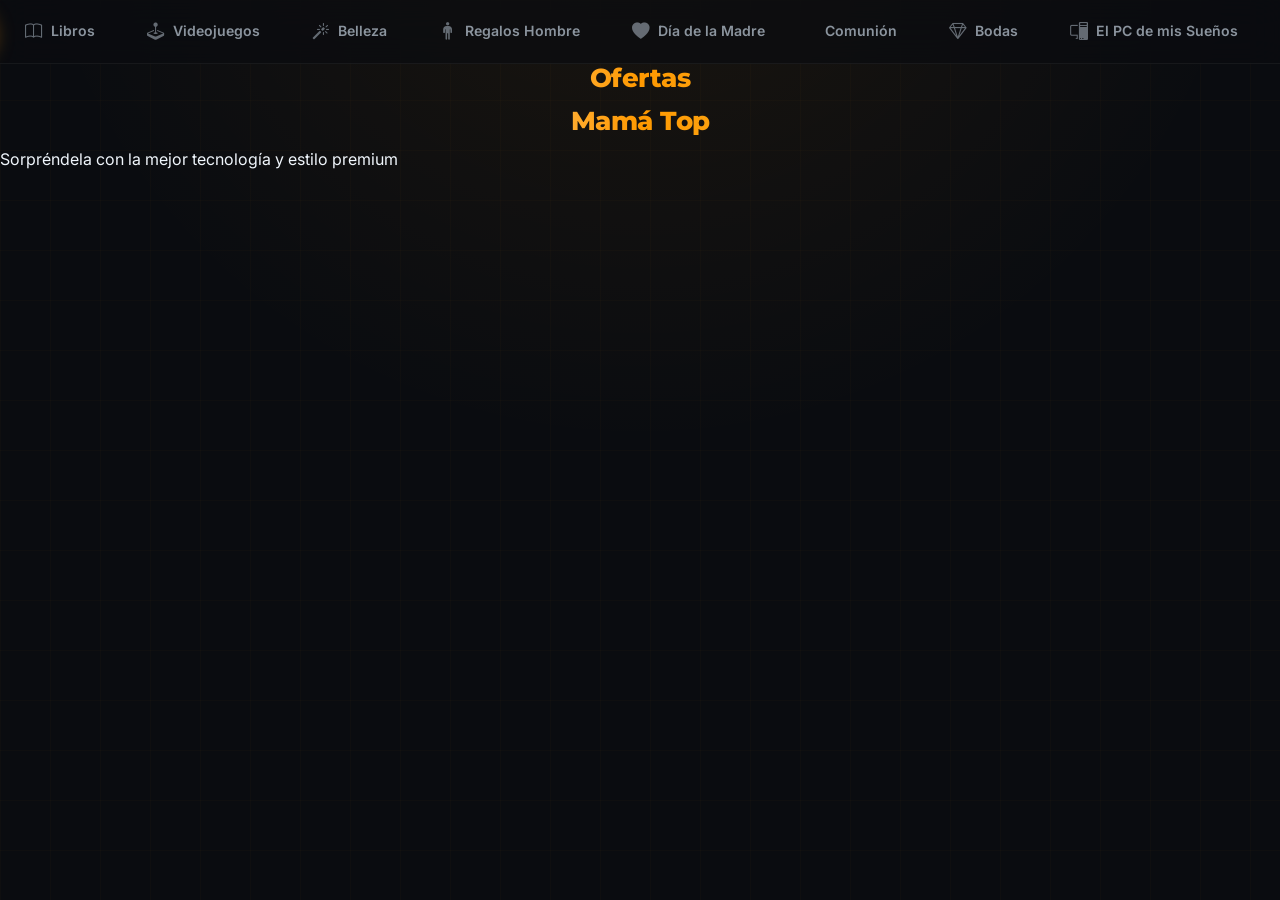
==== madrestop.html @ 7d19fab4 "Add files via upload" ====
<!DOCTYPE html>
<html lang="es">
<head>
    <meta charset="UTF-8">
    <meta name="viewport" content="width=device-width, initial-scale=1.0">
    <meta name="description" content="Descubre las mejores ofertas para mamá, desde smartphones de última generación hasta accesorios premium.">
    <title>Ofertas Mamá Top | Regalos Premium</title>
    <link rel="stylesheet" href="stylejuanjo.css">
    <link href="https://fonts.googleapis.com/css2?family=Outfit:wght@300;400;600;800&display=swap" rel="stylesheet">
      <!-- Design System & Icons -->
    <link rel="stylesheet" href="style.css">
    <link rel="stylesheet" href="stylejuanjo.css">
    <link rel="stylesheet" href="audio_styles.css">
    <link rel="stylesheet" href="https://cdn.jsdelivr.net/npm/bootstrap-icons@1.11.3/font/bootstrap-icons.min.css">
</head>

<body>
<nav class="navbar">
        <a href="index.html" class="active"><i class="bi bi-controller"></i> Consolas</a>
        <a href="toplibros.html"><i class="bi bi-book"></i> Libros</a>
        <a href="topvideojuegos.html"><i class="bi bi-joystick"></i> Videojuegos</a>
        <a href="topbelleza.html"><i class="bi bi-magic"></i> Belleza</a>
        <a href="topregalos_hombre.html"><i class="bi bi-person-standing"></i> Regalos Hombre</a>
        <a href="topmadre.html"><i class="bi bi-heart-fill"></i> Día de la Madre</a>
        <a href="topcomunion.html"><i class="bi bi-church"></i> Comunión</a>
        <a href="topbodas.html"><i class="bi bi-gem"></i> Bodas</a>
        <a href="pc_suenos.html"><i class="bi bi-pc-display"></i> El PC de mis Sueños</a>
        <a href="madrestop.html"><i class="bi bi-heart-fill"></i> Top Madres</a>
    </nav>


    <div class="background-effects">
        <div class="blob blob1"></div>
        <div class="blob blob2"></div>
        <div class="blob blob3"></div>
    </div>
    
    <header class="hero">
        <h1 class="title">Ofertas <span>Mamá Top</span></h1>
        <p class="subtitle">Sorpréndela con la mejor tecnología y estilo premium</p>
    </header>

    <main class="container">
        <section class="products-grid">
            <!-- Product Cards generated via JS -->
        </section>
    </main>

    <script src="script.js"></script>
</body>
</html>
---- style.css ----
@import url('https://fonts.googleapis.com/css2?family=Inter:wght@400;500;600&family=Montserrat:wght@700;800;900&display=swap');

/* ──────────────────────────────────────────
   TOKENS & DESIGN SYSTEM
   Premium Dark Mode Palette
   ────────────────────────────────────────── */
:root {
    --bg:            #0a0c10;
    --surface:       #12161c;
    --surface-2:     #1c2128;
    --border:        #2d333b;
    --border-hover:  #ff9900;

    --accent:        #ff9900;
    --accent-light:  #ffb347;
    --gold:          #f0c14b;
    --gold-dark:     #c9a227;

    --text:          #f0f6fc;
    --text-muted:    #8b949e;
    --price:         #ff9900;

    --rank-gold:     #f8d12f;
    --rank-silver:   #adb5bd;
    --rank-bronze:   #d97706;

    --glow:          0 0 25px rgba(255,153,0,0.2);
    --glow-strong:   0 0 45px rgba(255,153,0,0.4);
    --shadow-card:   0 10px 30px rgba(0,0,0,0.7);
    --shadow-hover:  0 20px 50px rgba(0,0,0,0.9);

    --radius:        18px;
    --radius-sm:     10px;
    --transition:    0.4s cubic-bezier(0.16, 1, 0.3, 1);
}

/* ──────────────────────────────────────────
   RESET & BASE
   ────────────────────────────────────────── */
*, *::before, *::after { 
    box-sizing: border-box; 
    margin: 0; 
    padding: 0;
}

body {
    font-family: 'Inter', sans-serif;
    background: var(--bg);
    color: var(--text);
    line-height: 1.6;
    min-height: 100vh;
    overflow-x: hidden;
    background-image: 
        radial-gradient(circle at 50% -20%, rgba(255,153,0,0.08), transparent 50%),
        linear-gradient(rgba(255,153,0,0.02) 1px, transparent 1px),
        linear-gradient(90deg, rgba(255,153,0,0.02) 1px, transparent 1px);
    background-size: 100% 100%, 50px 50px, 50px 50px;
}

/* ──────────────────────────────────────────
   NAVBAR (Glassmorphism & Scrollable)
   ────────────────────────────────────────── */
.navbar {
    background: rgba(10, 12, 16, 0.7);
    backdrop-filter: blur(16px);
    -webkit-backdrop-filter: blur(16px);
    padding: 0 24px;
    display: flex;
    justify-content: center;
    align-items: center;
    gap: 10px;
    position: sticky;
    top: 0;
    z-index: 1000;
    height: 64px;
    border-bottom: 1px solid rgba(255, 255, 255, 0.05);
    overflow-x: auto;
    scrollbar-width: none; /* Firefox */
}

.navbar::-webkit-scrollbar { display: none; } /* Chrome/Safari */

.navbar a {
    color: var(--text-muted);
    text-decoration: none;
    font-weight: 600;
    font-size: 0.88em;
    padding: 10px 20px;
    border-radius: 24px;
    transition: all var(--transition);
    white-space: nowrap;
    display: flex;
    align-items: center;
    gap: 8px;
    border: 1px solid transparent;
}

.navbar a i {
    font-size: 1.25em;
    opacity: 0.7;
    transition: transform 0.3s ease;
}

.navbar a:hover {
    color: var(--text);
    background: rgba(255, 255, 255, 0.05);
    border-color: rgba(255, 255, 255, 0.1);
}

.navbar a:hover i {
    transform: translateY(-2px) scale(1.1);
}

.navbar a.active {
    background: linear-gradient(135deg, var(--accent), var(--gold));
    color: #000;
    box-shadow: 0 4px 20px rgba(255, 153, 0, 0.4);
    font-weight: 700;
}

.navbar a.active i {
    opacity: 1;
    color: #000;
}

/* ──────────────────────────────────────────
   CONTAINER & LAYOUT
   ────────────────────────────────────────── */
.container {
    max-width: 1200px;
    margin: 60px auto;
    padding: 0 24px 80px;
}

/* ──────────────────────────────────────────
   HEADING & INTRO
   ────────────────────────────────────────── */
h1 {
    font-family: 'Montserrat', sans-serif;
    font-weight: 900;
    text-align: center;
    font-size: clamp(2.2em, 5vw, 3.5em);
    margin-bottom: 24px;
    letter-spacing: -1.5px;
    line-height: 1.1;
    display: flex;
    flex-direction: column;
    align-items: center;
    gap: 15px;
    background: linear-gradient(to right, #fff 20%, var(--accent) 50%, var(--gold) 80%);
    -webkit-background-clip: text;
    -webkit-text-fill-color: transparent;
    background-clip: text;
}

h1 i {
    font-size: 0.8em;
    -webkit-text-fill-color: var(--accent);
    filter: drop-shadow(0 0 10px rgba(255,153,0,0.5));
    margin-bottom: 5px;
}

.intro {
    text-align: center;
    margin: 0 auto 50px;
    font-size: 1.15em;
    color: var(--text-muted);
    max-width: 800px;
    line-height: 1.8;
}

/* ──────────────────────────────────────────
   DISCLAIMER
   ────────────────────────────────────────── */
.disclaimer-notice {
    background: rgba(45, 51, 59, 0.4);
    border: 1px solid var(--border);
    padding: 16px 24px;
    border-radius: var(--radius-sm);
    margin: 0 auto 50px;
    max-width: 800px;
    font-size: 0.88em;
    color: var(--text-muted);
    text-align: center;
    backdrop-filter: blur(4px);
}

/* ──────────────────────────────────────────
   PRODUCT CARDS (Standardized)
   ────────────────────────────────────────── */
.top-item {
    display: flex;
    align-items: center;
    margin-bottom: 30px;
    padding: 40px;
    background: var(--surface);
    border: 1px solid var(--border);
    border-radius: var(--radius);
    box-shadow: var(--shadow-card);
    transition: all var(--transition);
    position: relative;
    overflow: hidden;
}

.top-item::after {
    content: '';
    position: absolute;
    inset: 0;
    background: linear-gradient(120deg, transparent 30%, rgba(255,255,255,0.03), transparent 70%);
    transform: translateX(-100%);
    transition: transform 0.8s ease;
}

.top-item:hover {
    transform: translateY(-8px) scale(1.01);
    box-shadow: var(--shadow-hover), var(--glow);
    border-color: rgba(255, 153, 0, 0.4);
}

.top-item:hover::after {
    transform: translateX(100%);
}

/* Rank Number styling */
.number {
    font-family: 'Montserrat', sans-serif;
    font-size: 5em;
    font-weight: 900;
    margin-right: 40px;
    min-width: 100px;
    text-align: center;
    opacity: 0.1;
    line-height: 1;
    letter-spacing: -4px;
    transition: all var(--transition);
}

.top-item:nth-child(even) .number { order: 3; margin-right: 0; margin-left: 40px; }

.top-item:nth-child(n+1):nth-child(-n+3) .number {
    opacity: 0.4;
}

.top-item:nth-child(1) .number { color: var(--rank-gold);   text-shadow: 0 0 20px rgba(248, 209, 47, 0.3); }
.top-item:nth-child(2) .number { color: var(--rank-silver); text-shadow: 0 0 20px rgba(173, 181, 189, 0.3); }
.top-item:nth-child(3) .number { color: var(--rank-bronze); text-shadow: 0 0 20px rgba(217, 119, 6, 0.3); }

.top-item:hover .number {
    opacity: 1;
    transform: scale(1.1);
}

/* ──────────────────────────────────────────
   CARD CONTENT
   ────────────────────────────────────────── */
.content { flex: 1; min-width: 0; position: relative; z-index: 2; }

.title { 
    font-family: 'Montserrat', sans-serif;
    font-size: 1.6em;
    font-weight: 800;
    margin-bottom: 12px;
    color: #fff;
    letter-spacing: -0.5px;
}

.desc {
    color: var(--text-muted);
    font-size: 1.05em;
    margin-bottom: 24px;
    line-height: 1.7;
}

.price {
    font-size: 1.8em;
    font-weight: 900;
    color: var(--accent);
    margin-bottom: 24px;
    font-family: 'Montserrat', sans-serif;
}

/* ──────────────────────────────────────────
   BUTTONS
   ────────────────────────────────────────── */
.buy-btn {
    display: inline-flex;
    align-items: center;
    gap: 12px;
    background: linear-gradient(135deg, var(--accent), var(--gold));
    color: #000;
    padding: 14px 32px;
    text-decoration: none;
    border-radius: 12px;
    font-weight: 850;
    text-transform: uppercase;
    font-size: 0.9em;
    letter-spacing: 0.5px;
    transition: all var(--transition);
    box-shadow: 0 8px 20px rgba(255, 153, 0, 0.3);
}

.buy-btn i {
    font-size: 1.2em;
}

.buy-btn:hover {
    transform: translateY(-4px) scale(1.05);
    box-shadow: 0 15px 40px rgba(255, 153, 0, 0.5);
    filter: brightness(1.1);
}

/* ──────────────────────────────────────────
   IMAGES
   ────────────────────────────────────────── */
img {
    width: 100%;
    max-width: 280px;
    aspect-ratio: 1/1;
    object-fit: cover;
    border-radius: var(--radius-sm);
    box-shadow: 0 10px 40px rgba(0,0,0,0.5);
    margin-left: 40px;
    transition: all var(--transition);
    border: 1px solid rgba(255,255,255,0.05);
}

.top-item:nth-child(even) img { order: 1; margin-left: 0; margin-right: 40px; }
.top-item:nth-child(even) .content { order: 2; }

.top-item:hover img {
    transform: scale(1.08) rotate(1deg);
    box-shadow: 0 20px 60px rgba(0,0,0,0.8);
}

/* ──────────────────────────────────────────
   FOOTER
   ────────────────────────────────────────── */
.footer-info {
    text-align: center;
    margin-top: 80px;
    padding-top: 40px;
    border-top: 1px solid var(--border);
    color: var(--text-muted);
}

.footer-info a {
    color: var(--accent);
    text-decoration: none;
    font-weight: 600;
}

.footer-info a:hover { text-decoration: underline; }

/* ──────────────────────────────────────────
   RESPONSIVE
   ────────────────────────────────────────── */
@media (max-width: 992px) {
    .top-item {
        flex-direction: column;
        text-align: center;
        padding: 30px;
    }
    .top-item:nth-child(even) img, .top-item:nth-child(even) .number {
        order: unset;
        margin: 0 0 20px 0;
    }
    img, .number {
        margin: 0 0 20px 0 !important;
    }
    .number { font-size: 3.5em; }
    img { max-width: 240px; }
}

@media (max-width: 576px) {
    .navbar { padding: 0 10px; height: 56px; }
    .navbar a { padding: 8px 14px; font-size: 0.82em; }
    h1 { font-size: 2em; }
    .top-item { padding: 20px; }
}
---- audio_styles.css ----
/* =============================================
   Audio: Music Toggle Button
   ============================================= */

.music-btn {
    position: fixed;
    bottom: 24px;
    right: 24px;
    z-index: 9999;
    background: linear-gradient(135deg, #232f3e, #131921);
    border: 2px solid #f90;
    color: #f90;
    border-radius: 50%;
    width: 52px;
    height: 52px;
    font-size: 1.4rem;
    cursor: pointer;
    display: flex;
    align-items: center;
    justify-content: center;
    box-shadow: 0 4px 18px rgba(0,0,0,0.5), 0 0 10px rgba(255,153,0,0.3);
    transition: transform 0.2s ease, box-shadow 0.2s ease, background 0.2s ease;
    outline: none;
}

.music-btn:hover {
    transform: scale(1.12);
    box-shadow: 0 6px 24px rgba(0,0,0,0.6), 0 0 18px rgba(255,153,0,0.5);
    background: linear-gradient(135deg, #2d4058, #1a2634);
}

.music-btn.muted {
    border-color: #888;
    color: #888;
    box-shadow: 0 4px 18px rgba(0,0,0,0.4);
}
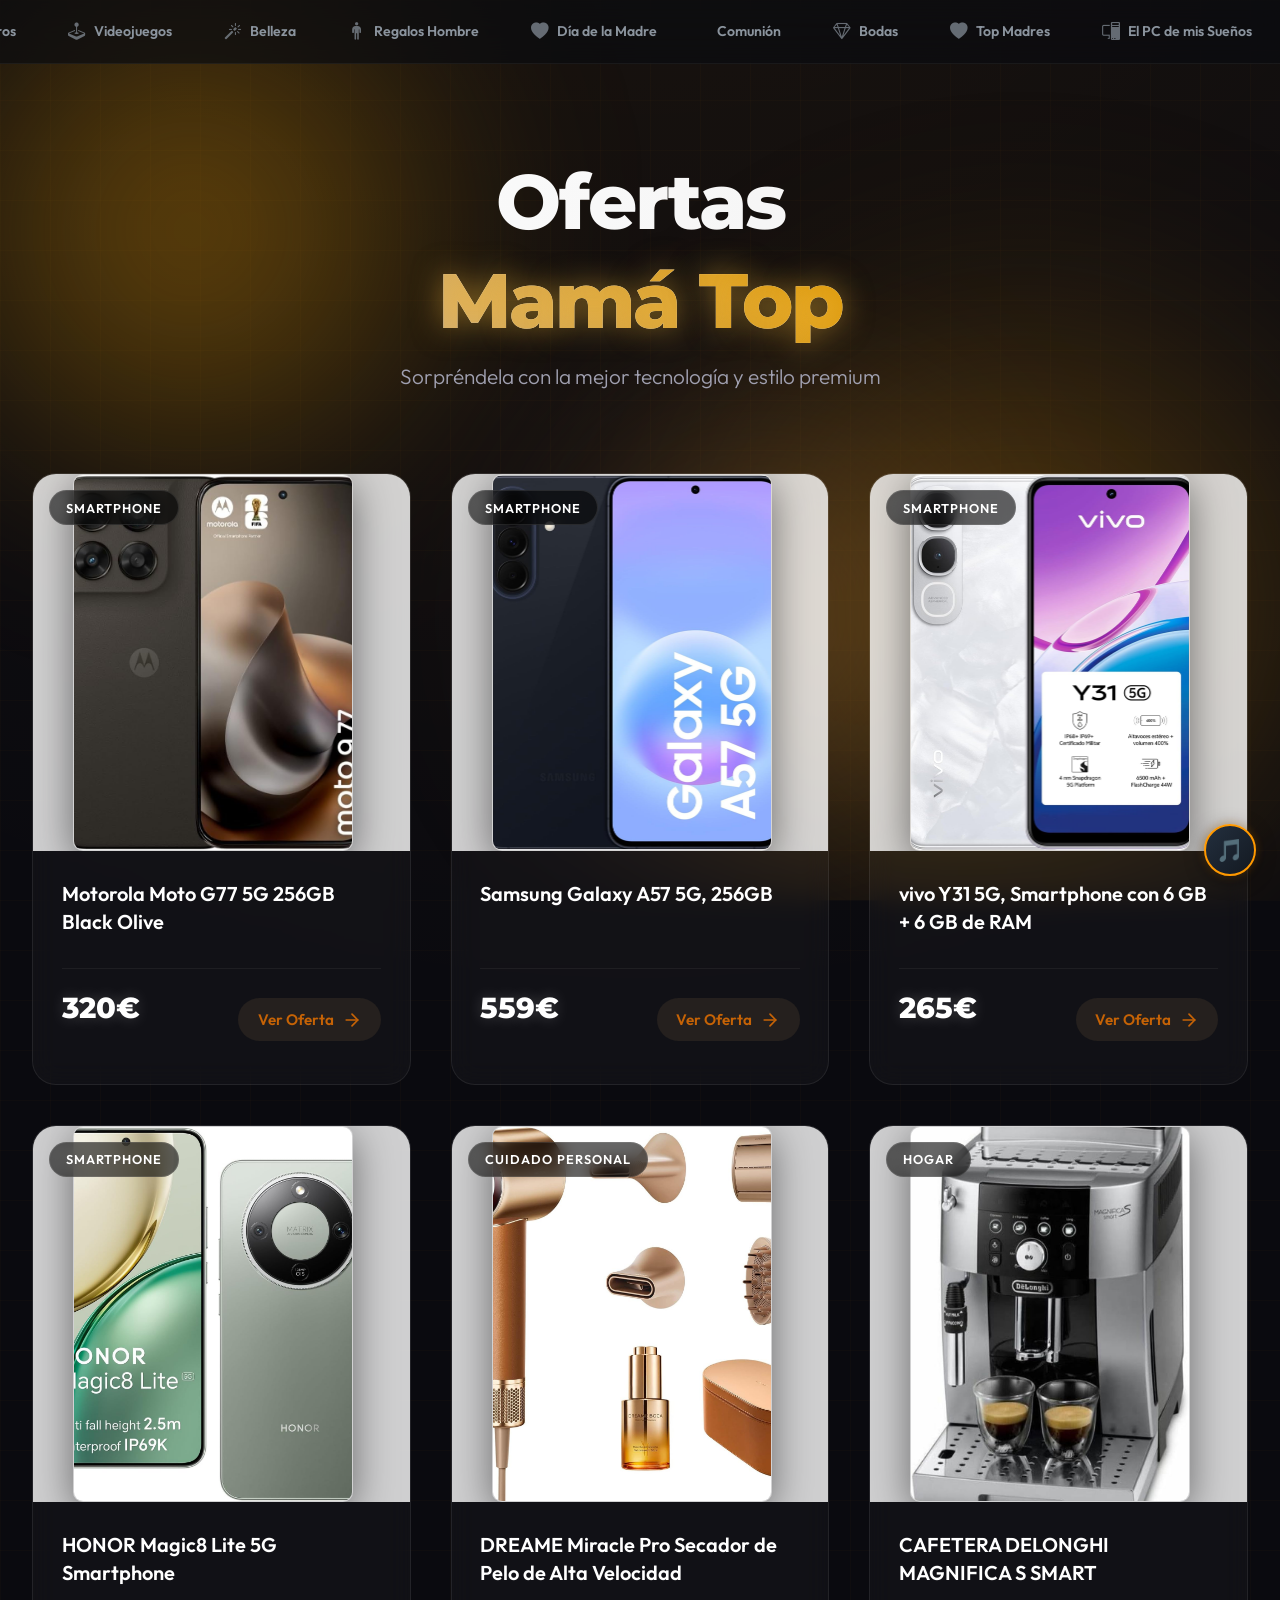
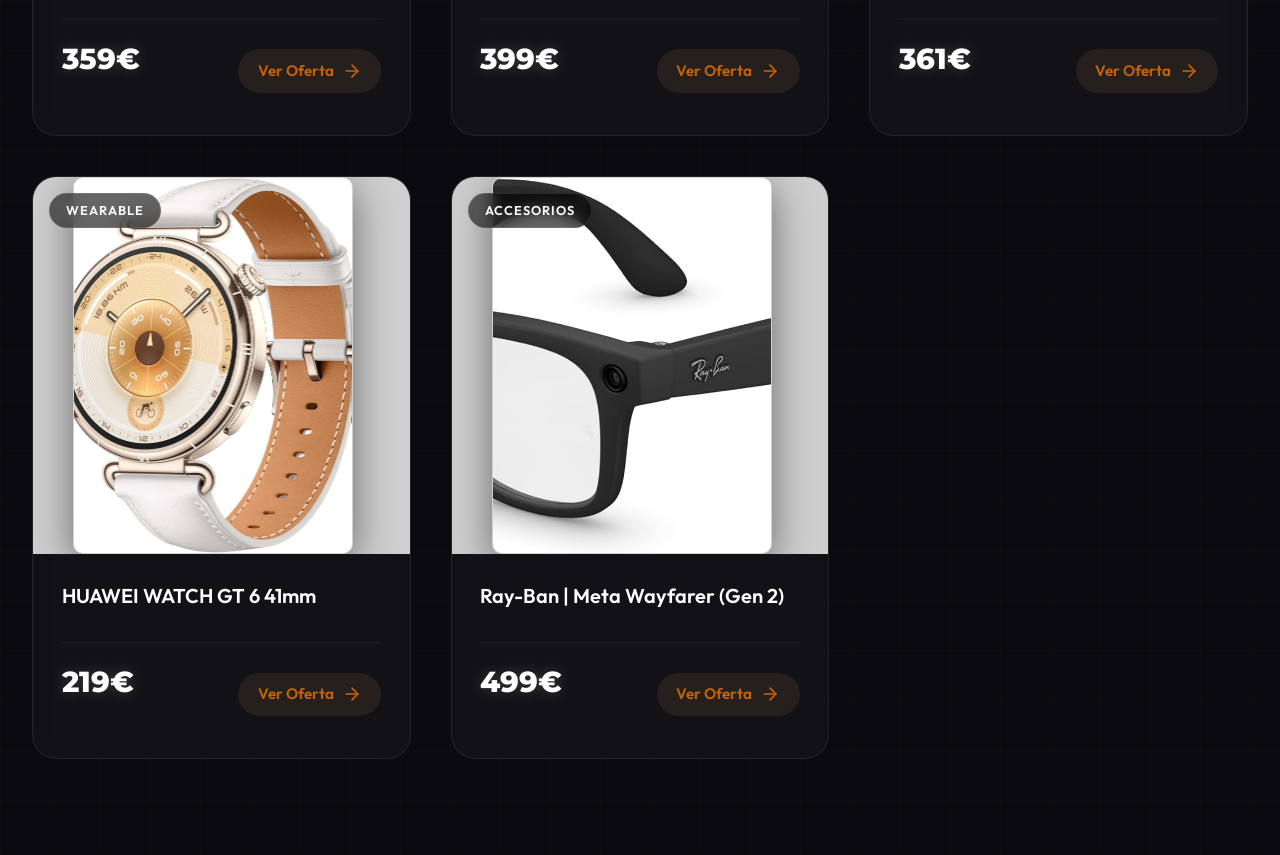
==== commit 07233efb: "Add files via upload" ====
--- a/madrestop.html
+++ b/madrestop.html
@@ -25,8 +25,9 @@
         <a href="topmadre.html"><i class="bi bi-heart-fill"></i> Día de la Madre</a>
         <a href="topcomunion.html"><i class="bi bi-church"></i> Comunión</a>
         <a href="topbodas.html"><i class="bi bi-gem"></i> Bodas</a>
+        <a href="madrestop.html"><i class="bi bi-heart-fill"></i> Top Madres</a>
         <a href="pc_suenos.html"><i class="bi bi-pc-display"></i> El PC de mis Sueños</a>
-        <a href="madrestop.html"><i class="bi bi-heart-fill"></i> Top Madres</a>
+        <a href="https://rioseras007.github.io/alfonsorubio/web/index.html"><i class="bi bi-disc"></i> Disco Patrulla Canina</a>
     </nav>
 
 
@@ -48,5 +49,6 @@
     </main>
 
     <script src="script.js"></script>
+    <script src="audio10.js"></script>
 </body>
 </html>
--- a/stylejuanjo.css
+++ b/stylejuanjo.css
@@ -0,0 +1,304 @@
+:root {
+    --bg-color: #0a0a0f;
+    --text-primary: #ffffff;
+    --text-secondary: #a0a0b0;
+    --accent-color: #f48b0a;
+    --accent-glow: rgba(248, 187, 57, 0.5);
+    --card-bg: rgba(255, 255, 255, 0.03);
+    --card-border: rgba(255, 255, 255, 0.08);
+    --hover-bg: rgba(255, 255, 255, 0.06);
+}
+
+* {
+    margin: 0;
+    padding: 0;
+    box-sizing: border-box;
+}
+
+body {
+    font-family: 'Outfit', sans-serif;
+    background-color: var(--bg-color);
+    color: var(--text-primary);
+    min-height: 100vh;
+    overflow-x: hidden;
+    position: relative;
+}
+
+/* Dynamic Animated Background */
+.background-effects {
+    position: fixed;
+    top: 0;
+    left: 0;
+    width: 100vw;
+    height: 100vh;
+    z-index: -1;
+    overflow: hidden;
+    pointer-events: none;
+}
+
+.blob {
+    position: absolute;
+    border-radius: 50%;
+    filter: blur(100px);
+    opacity: 0.5;
+    animation: float 20s infinite alternate cubic-bezier(0.4, 0, 0.2, 1);
+}
+
+.blob1 {
+    top: -10%;
+    left: -10%;
+    width: 50vw;
+    height: 50vw;
+    background: radial-gradient(circle, #e19703 0%, transparent 70%);
+}
+
+.blob2 {
+    bottom: -10%;
+    right: -10%;
+    width: 60vw;
+    height: 60vw;
+    background: radial-gradient(circle, #b0740c 0%, transparent 70%);
+    animation-delay: -5s;
+}
+
+.blob3 {
+    top: 40%;
+    left: 40%;
+    width: 40vw;
+    height: 40vw;
+    background: radial-gradient(circle, #af7834 0%, transparent 70%);
+    animation-delay: -10s;
+}
+
+@keyframes float {
+    0% { transform: translate(0, 0) scale(1); }
+    33% { transform: translate(10%, 15%) scale(1.1); }
+    66% { transform: translate(-5%, 5%) scale(0.9); }
+    100% { transform: translate(5%, -10%) scale(1); }
+}
+
+/* Header */
+.hero {
+    text-align: center;
+    padding: 6rem 2rem 3rem;
+    position: relative;
+    z-index: 1;
+}
+
+.title {
+    font-size: clamp(3rem, 6vw, 5rem);
+    font-weight: 800;
+    letter-spacing: -2px;
+    margin-bottom: 1rem;
+    background: linear-gradient(to right, #fff, #f0f0f0);
+    -webkit-background-clip: text;
+    background-clip: text;
+    color: transparent;
+    animation: fade-in-up 1s ease-out;
+}
+
+.title span {
+    background: linear-gradient(45deg, #d3af72, #dd9803);
+    -webkit-background-clip: text;
+    background-clip: text;
+    color: transparent;
+    text-shadow: 0 0 30px var(--accent-glow);
+}
+
+.subtitle {
+    font-size: clamp(1.1rem, 2vw, 1.3rem);
+    color: var(--text-secondary);
+    font-weight: 300;
+    animation: fade-in-up 1s ease-out 0.2s both;
+}
+
+/* Products Grid */
+.container {
+    max-width: 1400px;
+    margin: 0 auto;
+    padding: 2rem;
+    position: relative;
+    z-index: 1;
+}
+
+.products-grid {
+    display: grid;
+    grid-template-columns: repeat(auto-fill, minmax(300px, 1fr));
+    gap: 2.5rem;
+    padding-bottom: 4rem;
+}
+
+/* Product Card, Glassmorphism */
+.product-card {
+    text-decoration: none;
+    color: inherit;
+    background: var(--card-bg);
+    border: 1px solid var(--card-border);
+    border-radius: 24px;
+    overflow: hidden;
+    backdrop-filter: blur(12px);
+    -webkit-backdrop-filter: blur(12px);
+    transition: all 0.4s cubic-bezier(0.2, 0.8, 0.2, 1);
+    display: flex;
+    flex-direction: column;
+    animation: fade-in-up 1s ease-out both;
+    position: relative;
+}
+
+.product-card::before {
+    content: '';
+    position: absolute;
+    top: 0;
+    left: 0;
+    width: 100%;
+    height: 100%;
+    background: linear-gradient(135deg, rgba(255,255,255,0.1) 0%, rgba(255,255,255,0) 100%);
+    opacity: 0;
+    transition: opacity 0.4s ease;
+    z-index: 1;
+    pointer-events: none;
+}
+
+.product-card:hover {
+    transform: translateY(-8px) scale(1.02);
+    background: var(--hover-bg);
+    border-color: rgba(255, 255, 255, 0.2);
+    box-shadow: 0 20px 40px rgba(0, 0, 0, 0.4), 0 0 20px var(--accent-glow);
+}
+
+.product-card:hover::before {
+    opacity: 1;
+}
+
+/* Image Wrapper */
+.card-image-wrapper {
+    position: relative;
+    padding-top: 100%; /* 1:1 Aspect Ratio */
+    background: rgba(255, 255, 255, 0.8);
+    overflow: hidden;
+}
+
+.card-image {
+    position: absolute;
+    top: 0;
+    left: 0;
+    width: 100%;
+    height: 100%;
+    object-fit: cover;
+    transition: transform 0.6s cubic-bezier(0.2, 0.8, 0.2, 1);
+}
+
+.product-card:hover .card-image {
+    transform: scale(1.08);
+}
+
+/* Tags */
+.tag {
+    position: absolute;
+    top: 1rem;
+    left: 1rem;
+    background: rgba(0, 0, 0, 0.6);
+    backdrop-filter: blur(8px);
+    -webkit-backdrop-filter: blur(8px);
+    border: 1px solid rgba(255, 255, 255, 0.1);
+    padding: 0.4rem 1rem;
+    border-radius: 20px;
+    font-size: 0.8rem;
+    font-weight: 600;
+    letter-spacing: 1px;
+    text-transform: uppercase;
+    color: #fff;
+    z-index: 2;
+}
+
+/* Card Content */
+.card-content {
+    padding: 1.8rem;
+    display: flex;
+    flex-direction: column;
+    flex-grow: 1;
+    z-index: 2;
+}
+
+.card-title {
+    font-size: 1.25rem;
+    font-weight: 600;
+    line-height: 1.4;
+    margin-bottom: auto;
+    color: var(--text-primary);
+    transition: color 0.3s ease;
+}
+
+.product-card:hover .card-title {
+    color: #e4720e;
+}
+
+.card-footer {
+    display: flex;
+    justify-content: space-between;
+    align-items: center;
+    margin-top: 2rem;
+    padding-top: 1rem;
+    border-top: 1px solid rgba(255, 255, 255, 0.05);
+}
+
+.price {
+    font-size: 1.8rem;
+    font-weight: 800;
+    color: #fff;
+    text-shadow: 0 0 15px rgba(255, 255, 255, 0.2);
+}
+
+.cta-button {
+    display: inline-flex;
+    align-items: center;
+    gap: 0.5rem;
+    font-size: 0.95rem;
+    font-weight: 600;
+    color: #c66306;
+    padding: 0.6rem 1.2rem;
+    border-radius: 24px;
+    background: rgba(217, 163, 101, 0.1);
+    transition: all 0.3s ease;
+}
+
+.product-card:hover .cta-button {
+    background: #dfa453;
+    color: #000;
+    box-shadow: 0 0 15px rgba(238, 158, 20, 0.5);
+}
+
+.cta-button svg {
+    transition: transform 0.3s ease;
+}
+
+.product-card:hover .cta-button svg {
+    transform: translateX(4px);
+}
+
+/* Animations */
+@keyframes fade-in-up {
+    from {
+        opacity: 0;
+        transform: translateY(30px);
+    }
+    to {
+        opacity: 1;
+        transform: translateY(0);
+    }
+}
+
+/* Responsive */
+@media (max-width: 768px) {
+    .container {
+        padding: 1.5rem;
+    }
+    
+    .products-grid {
+        gap: 1.5rem;
+    }
+    
+    .hero {
+        padding: 4rem 1.5rem 2rem;
+    }
+}
--- a/stylejuanjo.css
+++ b/stylejuanjo.css
@@ -0,0 +1,304 @@
+:root {
+    --bg-color: #0a0a0f;
+    --text-primary: #ffffff;
+    --text-secondary: #a0a0b0;
+    --accent-color: #f48b0a;
+    --accent-glow: rgba(248, 187, 57, 0.5);
+    --card-bg: rgba(255, 255, 255, 0.03);
+    --card-border: rgba(255, 255, 255, 0.08);
+    --hover-bg: rgba(255, 255, 255, 0.06);
+}
+
+* {
+    margin: 0;
+    padding: 0;
+    box-sizing: border-box;
+}
+
+body {
+    font-family: 'Outfit', sans-serif;
+    background-color: var(--bg-color);
+    color: var(--text-primary);
+    min-height: 100vh;
+    overflow-x: hidden;
+    position: relative;
+}
+
+/* Dynamic Animated Background */
+.background-effects {
+    position: fixed;
+    top: 0;
+    left: 0;
+    width: 100vw;
+    height: 100vh;
+    z-index: -1;
+    overflow: hidden;
+    pointer-events: none;
+}
+
+.blob {
+    position: absolute;
+    border-radius: 50%;
+    filter: blur(100px);
+    opacity: 0.5;
+    animation: float 20s infinite alternate cubic-bezier(0.4, 0, 0.2, 1);
+}
+
+.blob1 {
+    top: -10%;
+    left: -10%;
+    width: 50vw;
+    height: 50vw;
+    background: radial-gradient(circle, #e19703 0%, transparent 70%);
+}
+
+.blob2 {
+    bottom: -10%;
+    right: -10%;
+    width: 60vw;
+    height: 60vw;
+    background: radial-gradient(circle, #b0740c 0%, transparent 70%);
+    animation-delay: -5s;
+}
+
+.blob3 {
+    top: 40%;
+    left: 40%;
+    width: 40vw;
+    height: 40vw;
+    background: radial-gradient(circle, #af7834 0%, transparent 70%);
+    animation-delay: -10s;
+}
+
+@keyframes float {
+    0% { transform: translate(0, 0) scale(1); }
+    33% { transform: translate(10%, 15%) scale(1.1); }
+    66% { transform: translate(-5%, 5%) scale(0.9); }
+    100% { transform: translate(5%, -10%) scale(1); }
+}
+
+/* Header */
+.hero {
+    text-align: center;
+    padding: 6rem 2rem 3rem;
+    position: relative;
+    z-index: 1;
+}
+
+.title {
+    font-size: clamp(3rem, 6vw, 5rem);
+    font-weight: 800;
+    letter-spacing: -2px;
+    margin-bottom: 1rem;
+    background: linear-gradient(to right, #fff, #f0f0f0);
+    -webkit-background-clip: text;
+    background-clip: text;
+    color: transparent;
+    animation: fade-in-up 1s ease-out;
+}
+
+.title span {
+    background: linear-gradient(45deg, #d3af72, #dd9803);
+    -webkit-background-clip: text;
+    background-clip: text;
+    color: transparent;
+    text-shadow: 0 0 30px var(--accent-glow);
+}
+
+.subtitle {
+    font-size: clamp(1.1rem, 2vw, 1.3rem);
+    color: var(--text-secondary);
+    font-weight: 300;
+    animation: fade-in-up 1s ease-out 0.2s both;
+}
+
+/* Products Grid */
+.container {
+    max-width: 1400px;
+    margin: 0 auto;
+    padding: 2rem;
+    position: relative;
+    z-index: 1;
+}
+
+.products-grid {
+    display: grid;
+    grid-template-columns: repeat(auto-fill, minmax(300px, 1fr));
+    gap: 2.5rem;
+    padding-bottom: 4rem;
+}
+
+/* Product Card, Glassmorphism */
+.product-card {
+    text-decoration: none;
+    color: inherit;
+    background: var(--card-bg);
+    border: 1px solid var(--card-border);
+    border-radius: 24px;
+    overflow: hidden;
+    backdrop-filter: blur(12px);
+    -webkit-backdrop-filter: blur(12px);
+    transition: all 0.4s cubic-bezier(0.2, 0.8, 0.2, 1);
+    display: flex;
+    flex-direction: column;
+    animation: fade-in-up 1s ease-out both;
+    position: relative;
+}
+
+.product-card::before {
+    content: '';
+    position: absolute;
+    top: 0;
+    left: 0;
+    width: 100%;
+    height: 100%;
+    background: linear-gradient(135deg, rgba(255,255,255,0.1) 0%, rgba(255,255,255,0) 100%);
+    opacity: 0;
+    transition: opacity 0.4s ease;
+    z-index: 1;
+    pointer-events: none;
+}
+
+.product-card:hover {
+    transform: translateY(-8px) scale(1.02);
+    background: var(--hover-bg);
+    border-color: rgba(255, 255, 255, 0.2);
+    box-shadow: 0 20px 40px rgba(0, 0, 0, 0.4), 0 0 20px var(--accent-glow);
+}
+
+.product-card:hover::before {
+    opacity: 1;
+}
+
+/* Image Wrapper */
+.card-image-wrapper {
+    position: relative;
+    padding-top: 100%; /* 1:1 Aspect Ratio */
+    background: rgba(255, 255, 255, 0.8);
+    overflow: hidden;
+}
+
+.card-image {
+    position: absolute;
+    top: 0;
+    left: 0;
+    width: 100%;
+    height: 100%;
+    object-fit: cover;
+    transition: transform 0.6s cubic-bezier(0.2, 0.8, 0.2, 1);
+}
+
+.product-card:hover .card-image {
+    transform: scale(1.08);
+}
+
+/* Tags */
+.tag {
+    position: absolute;
+    top: 1rem;
+    left: 1rem;
+    background: rgba(0, 0, 0, 0.6);
+    backdrop-filter: blur(8px);
+    -webkit-backdrop-filter: blur(8px);
+    border: 1px solid rgba(255, 255, 255, 0.1);
+    padding: 0.4rem 1rem;
+    border-radius: 20px;
+    font-size: 0.8rem;
+    font-weight: 600;
+    letter-spacing: 1px;
+    text-transform: uppercase;
+    color: #fff;
+    z-index: 2;
+}
+
+/* Card Content */
+.card-content {
+    padding: 1.8rem;
+    display: flex;
+    flex-direction: column;
+    flex-grow: 1;
+    z-index: 2;
+}
+
+.card-title {
+    font-size: 1.25rem;
+    font-weight: 600;
+    line-height: 1.4;
+    margin-bottom: auto;
+    color: var(--text-primary);
+    transition: color 0.3s ease;
+}
+
+.product-card:hover .card-title {
+    color: #e4720e;
+}
+
+.card-footer {
+    display: flex;
+    justify-content: space-between;
+    align-items: center;
+    margin-top: 2rem;
+    padding-top: 1rem;
+    border-top: 1px solid rgba(255, 255, 255, 0.05);
+}
+
+.price {
+    font-size: 1.8rem;
+    font-weight: 800;
+    color: #fff;
+    text-shadow: 0 0 15px rgba(255, 255, 255, 0.2);
+}
+
+.cta-button {
+    display: inline-flex;
+    align-items: center;
+    gap: 0.5rem;
+    font-size: 0.95rem;
+    font-weight: 600;
+    color: #c66306;
+    padding: 0.6rem 1.2rem;
+    border-radius: 24px;
+    background: rgba(217, 163, 101, 0.1);
+    transition: all 0.3s ease;
+}
+
+.product-card:hover .cta-button {
+    background: #dfa453;
+    color: #000;
+    box-shadow: 0 0 15px rgba(238, 158, 20, 0.5);
+}
+
+.cta-button svg {
+    transition: transform 0.3s ease;
+}
+
+.product-card:hover .cta-button svg {
+    transform: translateX(4px);
+}
+
+/* Animations */
+@keyframes fade-in-up {
+    from {
+        opacity: 0;
+        transform: translateY(30px);
+    }
+    to {
+        opacity: 1;
+        transform: translateY(0);
+    }
+}
+
+/* Responsive */
+@media (max-width: 768px) {
+    .container {
+        padding: 1.5rem;
+    }
+    
+    .products-grid {
+        gap: 1.5rem;
+    }
+    
+    .hero {
+        padding: 4rem 1.5rem 2rem;
+    }
+}
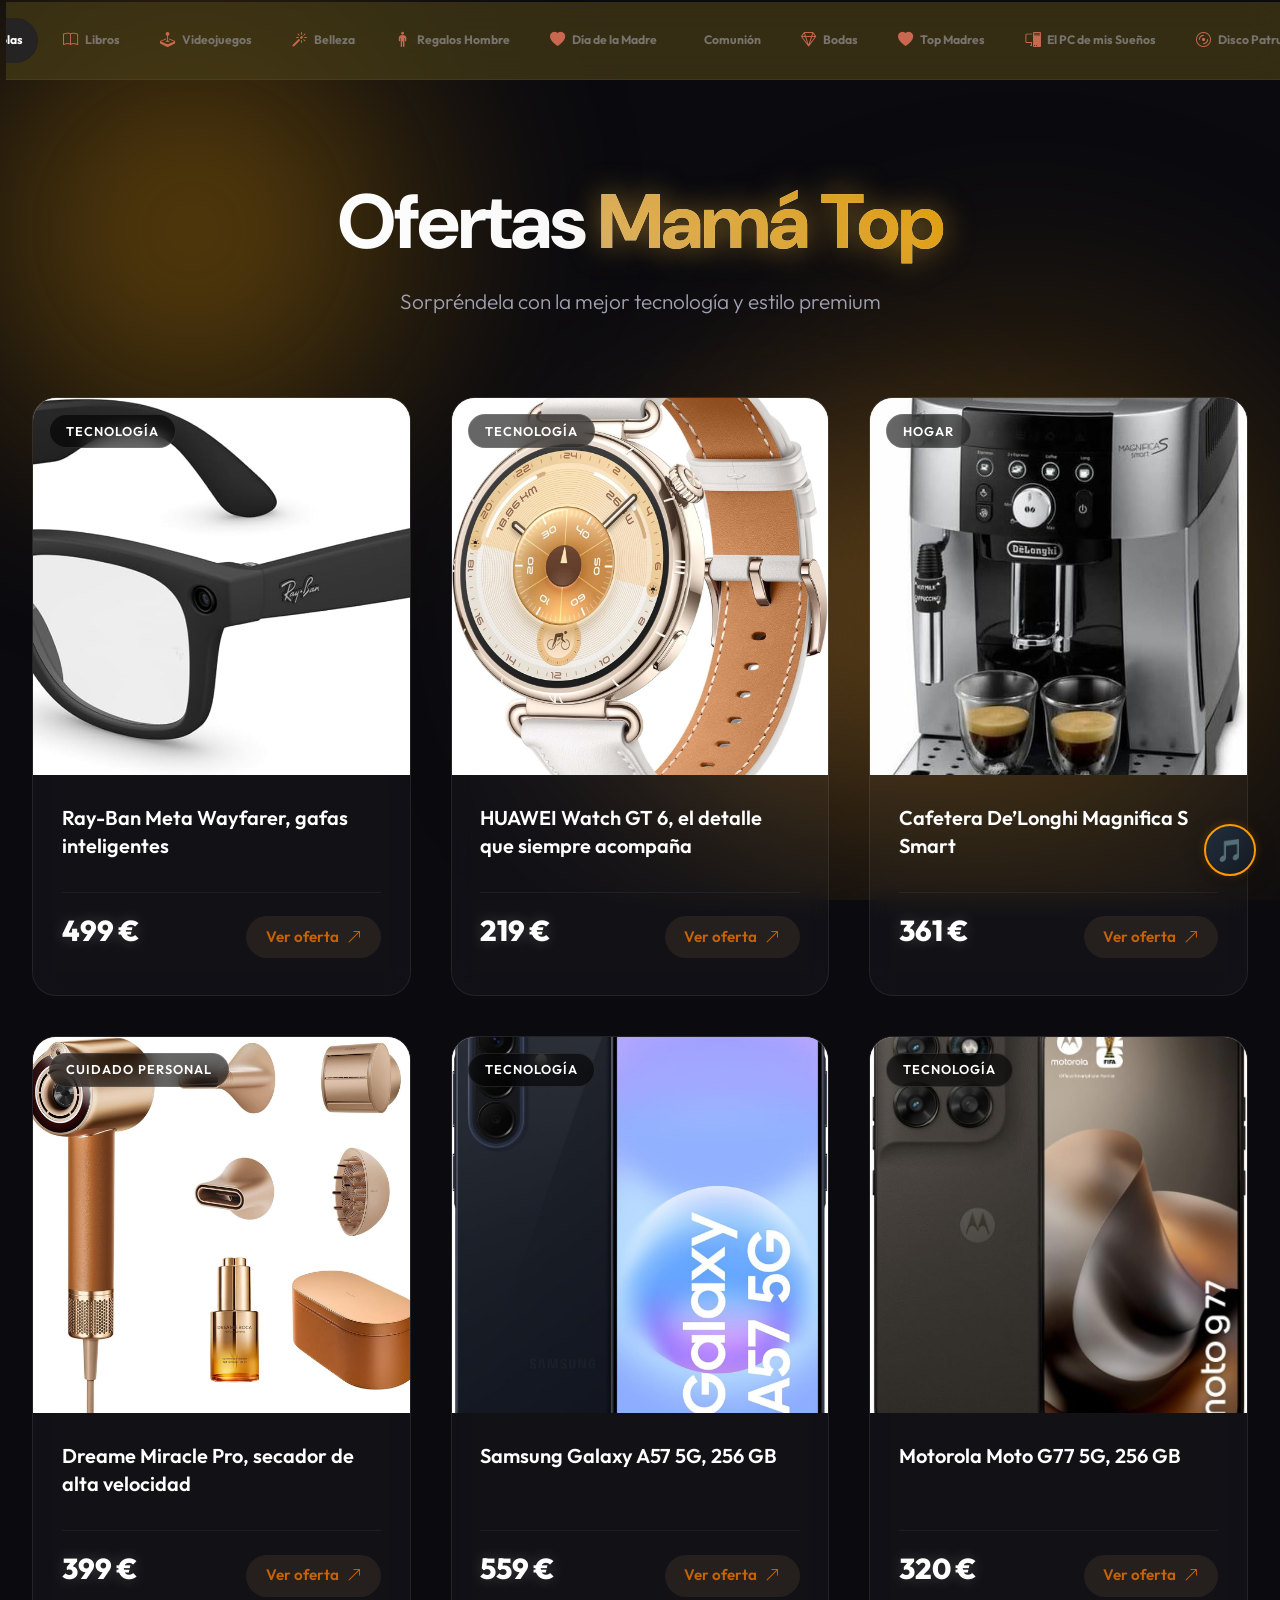
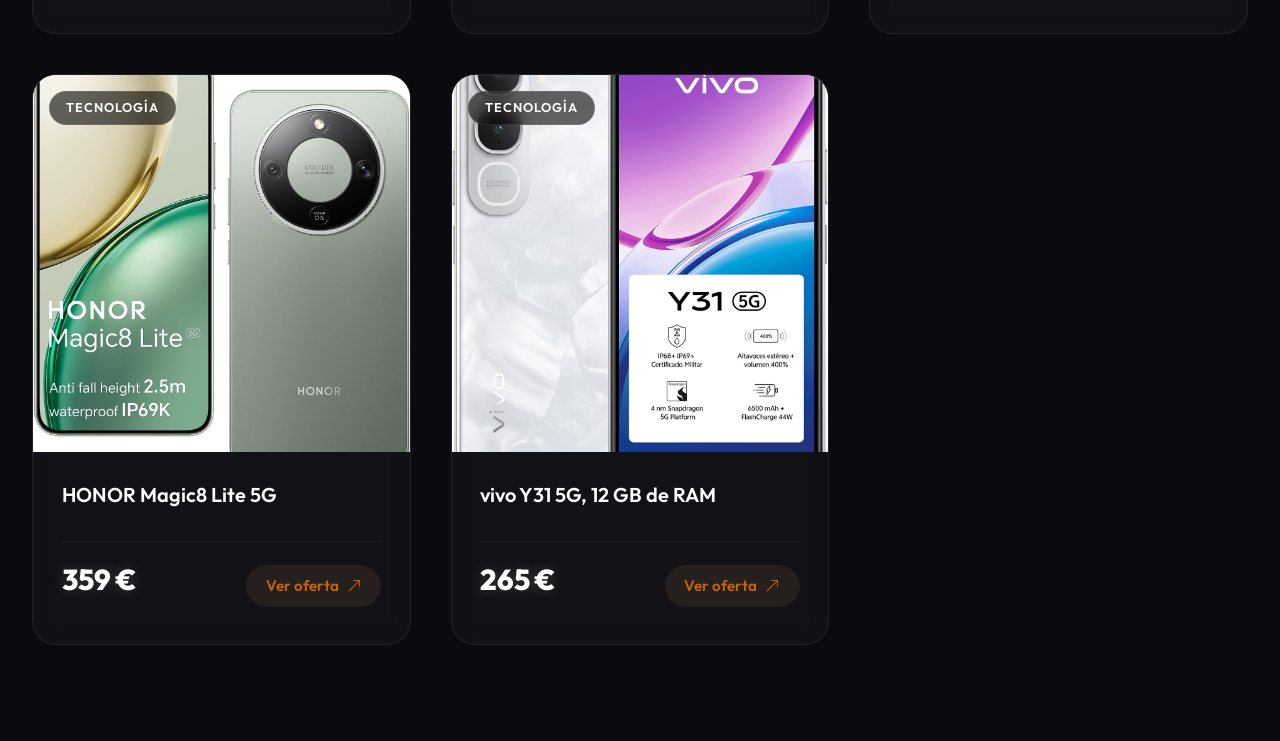
==== commit dcae5363: "Actualiza catálogo y corrige imágenes" ====
--- a/madrestop.html
+++ b/madrestop.html
@@ -1,54 +1,54 @@
-
-<!DOCTYPE html>
-<html lang="es">
-<head>
-    <meta charset="UTF-8">
-    <meta name="viewport" content="width=device-width, initial-scale=1.0">
-    <meta name="description" content="Descubre las mejores ofertas para mamá, desde smartphones de última generación hasta accesorios premium.">
-    <title>Ofertas Mamá Top | Regalos Premium</title>
-    <link rel="stylesheet" href="stylejuanjo.css">
-    <link href="https://fonts.googleapis.com/css2?family=Outfit:wght@300;400;600;800&display=swap" rel="stylesheet">
-      <!-- Design System & Icons -->
-    <link rel="stylesheet" href="style.css">
-    <link rel="stylesheet" href="stylejuanjo.css">
-    <link rel="stylesheet" href="audio_styles.css">
-    <link rel="stylesheet" href="https://cdn.jsdelivr.net/npm/bootstrap-icons@1.11.3/font/bootstrap-icons.min.css">
-</head>
-
-<body>
-<nav class="navbar">
-        <a href="index.html" class="active"><i class="bi bi-controller"></i> Consolas</a>
-        <a href="toplibros.html"><i class="bi bi-book"></i> Libros</a>
-        <a href="topvideojuegos.html"><i class="bi bi-joystick"></i> Videojuegos</a>
-        <a href="topbelleza.html"><i class="bi bi-magic"></i> Belleza</a>
-        <a href="topregalos_hombre.html"><i class="bi bi-person-standing"></i> Regalos Hombre</a>
-        <a href="topmadre.html"><i class="bi bi-heart-fill"></i> Día de la Madre</a>
-        <a href="topcomunion.html"><i class="bi bi-church"></i> Comunión</a>
-        <a href="topbodas.html"><i class="bi bi-gem"></i> Bodas</a>
-        <a href="madrestop.html"><i class="bi bi-heart-fill"></i> Top Madres</a>
-        <a href="pc_suenos.html"><i class="bi bi-pc-display"></i> El PC de mis Sueños</a>
-        <a href="https://rioseras007.github.io/alfonsorubio/web/index.html"><i class="bi bi-disc"></i> Disco Patrulla Canina</a>
-    </nav>
-
-
-    <div class="background-effects">
-        <div class="blob blob1"></div>
-        <div class="blob blob2"></div>
-        <div class="blob blob3"></div>
-    </div>
-    
-    <header class="hero">
-        <h1 class="title">Ofertas <span>Mamá Top</span></h1>
-        <p class="subtitle">Sorpréndela con la mejor tecnología y estilo premium</p>
-    </header>
-
-    <main class="container">
-        <section class="products-grid">
-            <!-- Product Cards generated via JS -->
-        </section>
-    </main>
-
-    <script src="script.js"></script>
-    <script src="audio10.js"></script>
-</body>
-</html>
+
+<!DOCTYPE html>
+<html lang="es">
+<head>
+    <meta charset="UTF-8">
+    <meta name="viewport" content="width=device-width, initial-scale=1.0">
+    <meta name="description" content="Descubre las mejores ofertas para mamá, desde smartphones de última generación hasta accesorios premium.">
+    <title>Ofertas Mamá Top | Regalos Premium</title>
+    <link rel="stylesheet" href="stylejuanjo.css">
+    <link href="https://fonts.googleapis.com/css2?family=Outfit:wght@300;400;600;800&display=swap" rel="stylesheet">
+      <!-- Design System & Icons -->
+    <link rel="stylesheet" href="style.css">
+    <link rel="stylesheet" href="stylejuanjo.css">
+    <link rel="stylesheet" href="audio_styles.css">
+    <link rel="stylesheet" href="https://cdn.jsdelivr.net/npm/bootstrap-icons@1.11.3/font/bootstrap-icons.min.css">
+</head>
+
+<body>
+<nav class="navbar">
+        <a href="index.html" class="active"><i class="bi bi-controller"></i> Consolas</a>
+        <a href="toplibros.html"><i class="bi bi-book"></i> Libros</a>
+        <a href="topvideojuegos.html"><i class="bi bi-joystick"></i> Videojuegos</a>
+        <a href="topbelleza.html"><i class="bi bi-magic"></i> Belleza</a>
+        <a href="topregalos_hombre.html"><i class="bi bi-person-standing"></i> Regalos Hombre</a>
+        <a href="topmadre.html"><i class="bi bi-heart-fill"></i> Día de la Madre</a>
+        <a href="topcomunion.html"><i class="bi bi-church"></i> Comunión</a>
+        <a href="topbodas.html"><i class="bi bi-gem"></i> Bodas</a>
+        <a href="madrestop.html"><i class="bi bi-heart-fill"></i> Top Madres</a>
+        <a href="pc_suenos.html"><i class="bi bi-pc-display"></i> El PC de mis Sueños</a>
+        <a href="https://rioseras007.github.io/alfonsorubio/web/index.html"><i class="bi bi-disc"></i> Disco Patrulla Canina</a>
+    </nav>
+
+
+    <div class="background-effects">
+        <div class="blob blob1"></div>
+        <div class="blob blob2"></div>
+        <div class="blob blob3"></div>
+    </div>
+    
+    <header class="hero">
+        <h1 class="title">Ofertas <span>Mamá Top</span></h1>
+        <p class="subtitle">Sorpréndela con la mejor tecnología y estilo premium</p>
+    </header>
+
+    <main class="container">
+        <section class="products-grid">
+            <!-- Product Cards generated via JS -->
+        </section>
+    </main>
+
+    <script src="script.js"></script>
+    <script src="audio10.js"></script>
+</body>
+</html>
--- a/stylejuanjo.css
+++ b/stylejuanjo.css
@@ -1,304 +1,330 @@
-:root {
-    --bg-color: #0a0a0f;
-    --text-primary: #ffffff;
-    --text-secondary: #a0a0b0;
-    --accent-color: #f48b0a;
-    --accent-glow: rgba(248, 187, 57, 0.5);
-    --card-bg: rgba(255, 255, 255, 0.03);
-    --card-border: rgba(255, 255, 255, 0.08);
-    --hover-bg: rgba(255, 255, 255, 0.06);
-}
-
-* {
-    margin: 0;
-    padding: 0;
-    box-sizing: border-box;
-}
-
-body {
-    font-family: 'Outfit', sans-serif;
-    background-color: var(--bg-color);
-    color: var(--text-primary);
-    min-height: 100vh;
-    overflow-x: hidden;
-    position: relative;
-}
-
-/* Dynamic Animated Background */
-.background-effects {
-    position: fixed;
-    top: 0;
-    left: 0;
-    width: 100vw;
-    height: 100vh;
-    z-index: -1;
-    overflow: hidden;
-    pointer-events: none;
-}
-
-.blob {
-    position: absolute;
-    border-radius: 50%;
-    filter: blur(100px);
-    opacity: 0.5;
-    animation: float 20s infinite alternate cubic-bezier(0.4, 0, 0.2, 1);
-}
-
-.blob1 {
-    top: -10%;
-    left: -10%;
-    width: 50vw;
-    height: 50vw;
-    background: radial-gradient(circle, #e19703 0%, transparent 70%);
-}
-
-.blob2 {
-    bottom: -10%;
-    right: -10%;
-    width: 60vw;
-    height: 60vw;
-    background: radial-gradient(circle, #b0740c 0%, transparent 70%);
-    animation-delay: -5s;
-}
-
-.blob3 {
-    top: 40%;
-    left: 40%;
-    width: 40vw;
-    height: 40vw;
-    background: radial-gradient(circle, #af7834 0%, transparent 70%);
-    animation-delay: -10s;
-}
-
-@keyframes float {
-    0% { transform: translate(0, 0) scale(1); }
-    33% { transform: translate(10%, 15%) scale(1.1); }
-    66% { transform: translate(-5%, 5%) scale(0.9); }
-    100% { transform: translate(5%, -10%) scale(1); }
-}
-
-/* Header */
-.hero {
-    text-align: center;
-    padding: 6rem 2rem 3rem;
-    position: relative;
-    z-index: 1;
-}
-
-.title {
-    font-size: clamp(3rem, 6vw, 5rem);
-    font-weight: 800;
-    letter-spacing: -2px;
-    margin-bottom: 1rem;
-    background: linear-gradient(to right, #fff, #f0f0f0);
-    -webkit-background-clip: text;
-    background-clip: text;
-    color: transparent;
-    animation: fade-in-up 1s ease-out;
-}
-
-.title span {
-    background: linear-gradient(45deg, #d3af72, #dd9803);
-    -webkit-background-clip: text;
-    background-clip: text;
-    color: transparent;
-    text-shadow: 0 0 30px var(--accent-glow);
-}
-
-.subtitle {
-    font-size: clamp(1.1rem, 2vw, 1.3rem);
-    color: var(--text-secondary);
-    font-weight: 300;
-    animation: fade-in-up 1s ease-out 0.2s both;
-}
-
-/* Products Grid */
-.container {
-    max-width: 1400px;
-    margin: 0 auto;
-    padding: 2rem;
-    position: relative;
-    z-index: 1;
-}
-
-.products-grid {
-    display: grid;
-    grid-template-columns: repeat(auto-fill, minmax(300px, 1fr));
-    gap: 2.5rem;
-    padding-bottom: 4rem;
-}
-
-/* Product Card, Glassmorphism */
-.product-card {
-    text-decoration: none;
-    color: inherit;
-    background: var(--card-bg);
-    border: 1px solid var(--card-border);
-    border-radius: 24px;
-    overflow: hidden;
-    backdrop-filter: blur(12px);
-    -webkit-backdrop-filter: blur(12px);
-    transition: all 0.4s cubic-bezier(0.2, 0.8, 0.2, 1);
-    display: flex;
-    flex-direction: column;
-    animation: fade-in-up 1s ease-out both;
-    position: relative;
-}
-
-.product-card::before {
-    content: '';
-    position: absolute;
-    top: 0;
-    left: 0;
-    width: 100%;
-    height: 100%;
-    background: linear-gradient(135deg, rgba(255,255,255,0.1) 0%, rgba(255,255,255,0) 100%);
-    opacity: 0;
-    transition: opacity 0.4s ease;
-    z-index: 1;
-    pointer-events: none;
-}
-
-.product-card:hover {
-    transform: translateY(-8px) scale(1.02);
-    background: var(--hover-bg);
-    border-color: rgba(255, 255, 255, 0.2);
-    box-shadow: 0 20px 40px rgba(0, 0, 0, 0.4), 0 0 20px var(--accent-glow);
-}
-
-.product-card:hover::before {
-    opacity: 1;
-}
-
-/* Image Wrapper */
-.card-image-wrapper {
-    position: relative;
-    padding-top: 100%; /* 1:1 Aspect Ratio */
-    background: rgba(255, 255, 255, 0.8);
-    overflow: hidden;
-}
-
-.card-image {
-    position: absolute;
-    top: 0;
-    left: 0;
-    width: 100%;
-    height: 100%;
-    object-fit: cover;
-    transition: transform 0.6s cubic-bezier(0.2, 0.8, 0.2, 1);
-}
-
-.product-card:hover .card-image {
-    transform: scale(1.08);
-}
-
-/* Tags */
-.tag {
-    position: absolute;
-    top: 1rem;
-    left: 1rem;
-    background: rgba(0, 0, 0, 0.6);
-    backdrop-filter: blur(8px);
-    -webkit-backdrop-filter: blur(8px);
-    border: 1px solid rgba(255, 255, 255, 0.1);
-    padding: 0.4rem 1rem;
-    border-radius: 20px;
-    font-size: 0.8rem;
-    font-weight: 600;
-    letter-spacing: 1px;
-    text-transform: uppercase;
-    color: #fff;
-    z-index: 2;
-}
-
-/* Card Content */
-.card-content {
-    padding: 1.8rem;
-    display: flex;
-    flex-direction: column;
-    flex-grow: 1;
-    z-index: 2;
-}
-
-.card-title {
-    font-size: 1.25rem;
-    font-weight: 600;
-    line-height: 1.4;
-    margin-bottom: auto;
-    color: var(--text-primary);
-    transition: color 0.3s ease;
-}
-
-.product-card:hover .card-title {
-    color: #e4720e;
-}
-
-.card-footer {
-    display: flex;
-    justify-content: space-between;
-    align-items: center;
-    margin-top: 2rem;
-    padding-top: 1rem;
-    border-top: 1px solid rgba(255, 255, 255, 0.05);
-}
-
-.price {
-    font-size: 1.8rem;
-    font-weight: 800;
-    color: #fff;
-    text-shadow: 0 0 15px rgba(255, 255, 255, 0.2);
-}
-
-.cta-button {
-    display: inline-flex;
-    align-items: center;
-    gap: 0.5rem;
-    font-size: 0.95rem;
-    font-weight: 600;
-    color: #c66306;
-    padding: 0.6rem 1.2rem;
-    border-radius: 24px;
-    background: rgba(217, 163, 101, 0.1);
-    transition: all 0.3s ease;
-}
-
-.product-card:hover .cta-button {
-    background: #dfa453;
-    color: #000;
-    box-shadow: 0 0 15px rgba(238, 158, 20, 0.5);
-}
-
-.cta-button svg {
-    transition: transform 0.3s ease;
-}
-
-.product-card:hover .cta-button svg {
-    transform: translateX(4px);
-}
-
-/* Animations */
-@keyframes fade-in-up {
-    from {
-        opacity: 0;
-        transform: translateY(30px);
-    }
-    to {
-        opacity: 1;
-        transform: translateY(0);
-    }
-}
-
-/* Responsive */
-@media (max-width: 768px) {
-    .container {
-        padding: 1.5rem;
-    }
-    
-    .products-grid {
-        gap: 1.5rem;
-    }
-    
-    .hero {
-        padding: 4rem 1.5rem 2rem;
-    }
+:root {
+    --bg-color: #0a0a0f;
+    --text-primary: #ffffff;
+    --text-secondary: #a0a0b0;
+    --accent-color: #f48b0a;
+    --accent-glow: rgba(248, 187, 57, 0.5);
+    --card-bg: rgba(255, 255, 255, 0.03);
+    --card-border: rgba(255, 255, 255, 0.08);
+    --hover-bg: rgba(255, 255, 255, 0.06);
+}
+
+* {
+    margin: 0;
+    padding: 0;
+    box-sizing: border-box;
+}
+
+/* ──────────────────────────────────────────
+   NAVBAR (Glassmorphism & Scrollable)
+   ────────────────────────────────────────── */
+.navbar {
+    background: rgba(70, 60, 23, 0.7);
+    backdrop-filter: blur(16px);
+    -webkit-backdrop-filter: blur(16px);
+    padding: 0 24px;
+    display: flex;
+    justify-content: center;
+    align-items: center;
+    gap: 10px;
+    position: sticky;
+    top: 2px;
+    z-index: 1000;
+    height: 60px;
+    border-bottom: 1px solid rgba(255, 255, 255, 0.05);
+    overflow-x: auto;
+    scrollbar-width: none; /* Firefox */
+    width: auto;
+    margin-left: 0.5%;
+    margin-right:auto;
+}
+
+
+
+body {
+    font-family: 'Outfit', sans-serif;
+    background-color: var(--bg-color);
+    color: var(--text-primary);
+    min-height: 100vh;
+    overflow-x: hidden;
+    position: relative;
+}
+
+/* Dynamic Animated Background */
+.background-effects {
+    position: fixed;
+    top: 0;
+    left: 0;
+    width: 100vw;
+    height: 100vh;
+    z-index: -1;
+    overflow: hidden;
+    pointer-events: none;
+}
+
+.blob {
+    position: absolute;
+    border-radius: 50%;
+    filter: blur(100px);
+    opacity: 0.5;
+    animation: float 20s infinite alternate cubic-bezier(0.4, 0, 0.2, 1);
+}
+
+.blob1 {
+    top: -10%;
+    left: -10%;
+    width: 50vw;
+    height: 50vw;
+    background: radial-gradient(circle, #e19703 0%, transparent 70%);
+}
+
+.blob2 {
+    bottom: -10%;
+    right: -10%;
+    width: 60vw;
+    height: 60vw;
+    background: radial-gradient(circle, #b0740c 0%, transparent 70%);
+    animation-delay: -5s;
+}
+
+.blob3 {
+    top: 40%;
+    left: 40%;
+    width: 40vw;
+    height: 40vw;
+    background: radial-gradient(circle, #af7834 0%, transparent 70%);
+    animation-delay: -10s;
+}
+
+@keyframes float {
+    0% { transform: translate(0, 0) scale(1); }
+    33% { transform: translate(10%, 15%) scale(1.1); }
+    66% { transform: translate(-5%, 5%) scale(0.9); }
+    100% { transform: translate(5%, -10%) scale(1); }
+}
+
+/* Header */
+.hero {
+    text-align: center;
+    padding: 6rem 2rem 3rem;
+    position: relative;
+    z-index: 1;
+}
+
+.title {
+    font-size: clamp(3rem, 6vw, 5rem);
+    font-weight: 800;
+    letter-spacing: -2px;
+    margin-bottom: 1rem;
+    background: linear-gradient(to right, #fff, #f0f0f0);
+    -webkit-background-clip: text;
+    background-clip: text;
+    color: transparent;
+    animation: fade-in-up 1s ease-out;
+}
+
+.title span {
+    background: linear-gradient(45deg, #d3af72, #dd9803);
+    -webkit-background-clip: text;
+    background-clip: text;
+    color: transparent;
+    text-shadow: 0 0 30px var(--accent-glow);
+}
+
+.subtitle {
+    font-size: clamp(1.1rem, 2vw, 1.3rem);
+    color: var(--text-secondary);
+    font-weight: 300;
+    animation: fade-in-up 1s ease-out 0.2s both;
+}
+
+/* Products Grid */
+.container {
+    max-width: 1400px;
+    margin: 0 auto;
+    padding: 2rem;
+    position: relative;
+    z-index: 1;
+}
+
+.products-grid {
+    display: grid;
+    grid-template-columns: repeat(auto-fill, minmax(300px, 1fr));
+    gap: 2.5rem;
+    padding-bottom: 4rem;
+}
+
+/* Product Card, Glassmorphism */
+.product-card {
+    text-decoration: none;
+    color: inherit;
+    background: var(--card-bg);
+    border: 1px solid var(--card-border);
+    border-radius: 24px;
+    overflow: hidden;
+    backdrop-filter: blur(12px);
+    -webkit-backdrop-filter: blur(12px);
+    transition: all 0.4s cubic-bezier(0.2, 0.8, 0.2, 1);
+    display: flex;
+    flex-direction: column;
+    animation: fade-in-up 1s ease-out both;
+    position: relative;
+}
+
+.product-card::before {
+    content: '';
+    position: absolute;
+    top: 0;
+    left: 0;
+    width: 100%;
+    height: 100%;
+    background: linear-gradient(135deg, rgba(255,255,255,0.1) 0%, rgba(255,255,255,0) 100%);
+    opacity: 0;
+    transition: opacity 0.4s ease;
+    z-index: 1;
+    pointer-events: none;
+}
+
+.product-card:hover {
+    transform: translateY(-8px) scale(1.02);
+    background: var(--hover-bg);
+    border-color: rgba(255, 255, 255, 0.2);
+    box-shadow: 0 20px 40px rgba(0, 0, 0, 0.4), 0 0 20px var(--accent-glow);
+}
+
+.product-card:hover::before {
+    opacity: 1;
+}
+
+/* Image Wrapper */
+.card-image-wrapper {
+    position: relative;
+    padding-top: 100%; /* 1:1 Aspect Ratio */
+    background: rgba(255, 255, 255, 0.8);
+    overflow: hidden;
+}
+
+.card-image {
+    position: absolute;
+    top: 0;
+    left: 0;
+    width: 100%;
+    height: 100%;
+    object-fit: cover;
+    transition: transform 0.6s cubic-bezier(0.2, 0.8, 0.2, 1);
+}
+
+.product-card:hover .card-image {
+    transform: scale(1.08);
+}
+
+/* Tags */
+.tag {
+    position: absolute;
+    top: 1rem;
+    left: 1rem;
+    background: rgba(0, 0, 0, 0.6);
+    backdrop-filter: blur(8px);
+    -webkit-backdrop-filter: blur(8px);
+    border: 1px solid rgba(255, 255, 255, 0.1);
+    padding: 0.4rem 1rem;
+    border-radius: 20px;
+    font-size: 0.8rem;
+    font-weight: 600;
+    letter-spacing: 1px;
+    text-transform: uppercase;
+    color: #fff;
+    z-index: 2;
+}
+
+/* Card Content */
+.card-content {
+    padding: 1.8rem;
+    display: flex;
+    flex-direction: column;
+    flex-grow: 1;
+    z-index: 2;
+}
+
+.card-title {
+    font-size: 1.25rem;
+    font-weight: 600;
+    line-height: 1.4;
+    margin-bottom: auto;
+    color: var(--text-primary);
+    transition: color 0.3s ease;
+}
+
+.product-card:hover .card-title {
+    color: #e4720e;
+}
+
+.card-footer {
+    display: flex;
+    justify-content: space-between;
+    align-items: center;
+    margin-top: 2rem;
+    padding-top: 1rem;
+    border-top: 1px solid rgba(255, 255, 255, 0.05);
+}
+
+.price {
+    font-size: 1.8rem;
+    font-weight: 800;
+    color: #fff;
+    text-shadow: 0 0 15px rgba(255, 255, 255, 0.2);
+}
+
+.cta-button {
+    display: inline-flex;
+    align-items: center;
+    gap: 0.5rem;
+    font-size: 0.95rem;
+    font-weight: 600;
+    color: #c66306;
+    padding: 0.6rem 1.2rem;
+    border-radius: 24px;
+    background: rgba(217, 163, 101, 0.1);
+    transition: all 0.3s ease;
+}
+
+.product-card:hover .cta-button {
+    background: #dfa453;
+    color: #000;
+    box-shadow: 0 0 15px rgba(238, 158, 20, 0.5);
+}
+
+.cta-button svg {
+    transition: transform 0.3s ease;
+}
+
+.product-card:hover .cta-button svg {
+    transform: translateX(4px);
+}
+
+/* Animations */
+@keyframes fade-in-up {
+    from {
+        opacity: 0;
+        transform: translateY(30px);
+    }
+    to {
+        opacity: 1;
+        transform: translateY(0);
+    }
+}
+
+/* Responsive */
+@media (max-width: 768px) {
+    .container {
+        padding: 1.5rem;
+    }
+    
+    .products-grid {
+        gap: 1.5rem;
+    }
+    
+    .hero {
+        padding: 4rem 1.5rem 2rem;
+    }
 }
--- a/style.css
+++ b/style.css
@@ -1,379 +1,39 @@
-@import url('https://fonts.googleapis.com/css2?family=Inter:wght@400;500;600&family=Montserrat:wght@700;800;900&display=swap');
+@import url('https://fonts.googleapis.com/css2?family=DM+Sans:wght@400;500;600;700&family=Playfair+Display:wght@600;700&display=swap');
 
-/* ──────────────────────────────────────────
-   TOKENS & DESIGN SYSTEM
-   Premium Dark Mode Palette
-   ────────────────────────────────────────── */
-:root {
-    --bg:            #0a0c10;
-    --surface:       #12161c;
-    --surface-2:     #1c2128;
-    --border:        #2d333b;
-    --border-hover:  #ff9900;
-
-    --accent:        #ff9900;
-    --accent-light:  #ffb347;
-    --gold:          #f0c14b;
-    --gold-dark:     #c9a227;
-
-    --text:          #f0f6fc;
-    --text-muted:    #8b949e;
-    --price:         #ff9900;
-
-    --rank-gold:     #f8d12f;
-    --rank-silver:   #adb5bd;
-    --rank-bronze:   #d97706;
-
-    --glow:          0 0 25px rgba(255,153,0,0.2);
-    --glow-strong:   0 0 45px rgba(255,153,0,0.4);
-    --shadow-card:   0 10px 30px rgba(0,0,0,0.7);
-    --shadow-hover:  0 20px 50px rgba(0,0,0,0.9);
-
-    --radius:        18px;
-    --radius-sm:     10px;
-    --transition:    0.4s cubic-bezier(0.16, 1, 0.3, 1);
-}
-
-/* ──────────────────────────────────────────
-   RESET & BASE
-   ────────────────────────────────────────── */
-*, *::before, *::after { 
-    box-sizing: border-box; 
-    margin: 0; 
-    padding: 0;
-}
-
-body {
-    font-family: 'Inter', sans-serif;
-    background: var(--bg);
-    color: var(--text);
-    line-height: 1.6;
-    min-height: 100vh;
-    overflow-x: hidden;
-    background-image: 
-        radial-gradient(circle at 50% -20%, rgba(255,153,0,0.08), transparent 50%),
-        linear-gradient(rgba(255,153,0,0.02) 1px, transparent 1px),
-        linear-gradient(90deg, rgba(255,153,0,0.02) 1px, transparent 1px);
-    background-size: 100% 100%, 50px 50px, 50px 50px;
-}
-
-/* ──────────────────────────────────────────
-   NAVBAR (Glassmorphism & Scrollable)
-   ────────────────────────────────────────── */
-.navbar {
-    background: rgba(10, 12, 16, 0.7);
-    backdrop-filter: blur(16px);
-    -webkit-backdrop-filter: blur(16px);
-    padding: 0 24px;
-    display: flex;
-    justify-content: center;
-    align-items: center;
-    gap: 10px;
-    position: sticky;
-    top: 0;
-    z-index: 1000;
-    height: 64px;
-    border-bottom: 1px solid rgba(255, 255, 255, 0.05);
-    overflow-x: auto;
-    scrollbar-width: none; /* Firefox */
-}
-
-.navbar::-webkit-scrollbar { display: none; } /* Chrome/Safari */
-
-.navbar a {
-    color: var(--text-muted);
-    text-decoration: none;
-    font-weight: 600;
-    font-size: 0.88em;
-    padding: 10px 20px;
-    border-radius: 24px;
-    transition: all var(--transition);
-    white-space: nowrap;
-    display: flex;
-    align-items: center;
-    gap: 8px;
-    border: 1px solid transparent;
-}
-
-.navbar a i {
-    font-size: 1.25em;
-    opacity: 0.7;
-    transition: transform 0.3s ease;
-}
-
-.navbar a:hover {
-    color: var(--text);
-    background: rgba(255, 255, 255, 0.05);
-    border-color: rgba(255, 255, 255, 0.1);
-}
-
-.navbar a:hover i {
-    transform: translateY(-2px) scale(1.1);
-}
-
-.navbar a.active {
-    background: linear-gradient(135deg, var(--accent), var(--gold));
-    color: #000;
-    box-shadow: 0 4px 20px rgba(255, 153, 0, 0.4);
-    font-weight: 700;
-}
-
-.navbar a.active i {
-    opacity: 1;
-    color: #000;
-}
-
-/* ──────────────────────────────────────────
-   CONTAINER & LAYOUT
-   ────────────────────────────────────────── */
-.container {
-    max-width: 1200px;
-    margin: 60px auto;
-    padding: 0 24px 80px;
-}
-
-/* ──────────────────────────────────────────
-   HEADING & INTRO
-   ────────────────────────────────────────── */
-h1 {
-    font-family: 'Montserrat', sans-serif;
-    font-weight: 900;
-    text-align: center;
-    font-size: clamp(2.2em, 5vw, 3.5em);
-    margin-bottom: 24px;
-    letter-spacing: -1.5px;
-    line-height: 1.1;
-    display: flex;
-    flex-direction: column;
-    align-items: center;
-    gap: 15px;
-    background: linear-gradient(to right, #fff 20%, var(--accent) 50%, var(--gold) 80%);
-    -webkit-background-clip: text;
-    -webkit-text-fill-color: transparent;
-    background-clip: text;
-}
-
-h1 i {
-    font-size: 0.8em;
-    -webkit-text-fill-color: var(--accent);
-    filter: drop-shadow(0 0 10px rgba(255,153,0,0.5));
-    margin-bottom: 5px;
-}
-
-.intro {
-    text-align: center;
-    margin: 0 auto 50px;
-    font-size: 1.15em;
-    color: var(--text-muted);
-    max-width: 800px;
-    line-height: 1.8;
-}
-
-/* ──────────────────────────────────────────
-   DISCLAIMER
-   ────────────────────────────────────────── */
-.disclaimer-notice {
-    background: rgba(45, 51, 59, 0.4);
-    border: 1px solid var(--border);
-    padding: 16px 24px;
-    border-radius: var(--radius-sm);
-    margin: 0 auto 50px;
-    max-width: 800px;
-    font-size: 0.88em;
-    color: var(--text-muted);
-    text-align: center;
-    backdrop-filter: blur(4px);
-}
-
-/* ──────────────────────────────────────────
-   PRODUCT CARDS (Standardized)
-   ────────────────────────────────────────── */
-.top-item {
-    display: flex;
-    align-items: center;
-    margin-bottom: 30px;
-    padding: 40px;
-    background: var(--surface);
-    border: 1px solid var(--border);
-    border-radius: var(--radius);
-    box-shadow: var(--shadow-card);
-    transition: all var(--transition);
-    position: relative;
-    overflow: hidden;
-}
-
-.top-item::after {
-    content: '';
-    position: absolute;
-    inset: 0;
-    background: linear-gradient(120deg, transparent 30%, rgba(255,255,255,0.03), transparent 70%);
-    transform: translateX(-100%);
-    transition: transform 0.8s ease;
-}
-
-.top-item:hover {
-    transform: translateY(-8px) scale(1.01);
-    box-shadow: var(--shadow-hover), var(--glow);
-    border-color: rgba(255, 153, 0, 0.4);
-}
-
-.top-item:hover::after {
-    transform: translateX(100%);
-}
-
-/* Rank Number styling */
-.number {
-    font-family: 'Montserrat', sans-serif;
-    font-size: 5em;
-    font-weight: 900;
-    margin-right: 40px;
-    min-width: 100px;
-    text-align: center;
-    opacity: 0.1;
-    line-height: 1;
-    letter-spacing: -4px;
-    transition: all var(--transition);
-}
-
-.top-item:nth-child(even) .number { order: 3; margin-right: 0; margin-left: 40px; }
-
-.top-item:nth-child(n+1):nth-child(-n+3) .number {
-    opacity: 0.4;
-}
-
-.top-item:nth-child(1) .number { color: var(--rank-gold);   text-shadow: 0 0 20px rgba(248, 209, 47, 0.3); }
-.top-item:nth-child(2) .number { color: var(--rank-silver); text-shadow: 0 0 20px rgba(173, 181, 189, 0.3); }
-.top-item:nth-child(3) .number { color: var(--rank-bronze); text-shadow: 0 0 20px rgba(217, 119, 6, 0.3); }
-
-.top-item:hover .number {
-    opacity: 1;
-    transform: scale(1.1);
-}
-
-/* ──────────────────────────────────────────
-   CARD CONTENT
-   ────────────────────────────────────────── */
-.content { flex: 1; min-width: 0; position: relative; z-index: 2; }
-
-.title { 
-    font-family: 'Montserrat', sans-serif;
-    font-size: 1.6em;
-    font-weight: 800;
-    margin-bottom: 12px;
-    color: #fff;
-    letter-spacing: -0.5px;
-}
-
-.desc {
-    color: var(--text-muted);
-    font-size: 1.05em;
-    margin-bottom: 24px;
-    line-height: 1.7;
-}
-
-.price {
-    font-size: 1.8em;
-    font-weight: 900;
-    color: var(--accent);
-    margin-bottom: 24px;
-    font-family: 'Montserrat', sans-serif;
-}
-
-/* ──────────────────────────────────────────
-   BUTTONS
-   ────────────────────────────────────────── */
-.buy-btn {
-    display: inline-flex;
-    align-items: center;
-    gap: 12px;
-    background: linear-gradient(135deg, var(--accent), var(--gold));
-    color: #000;
-    padding: 14px 32px;
-    text-decoration: none;
-    border-radius: 12px;
-    font-weight: 850;
-    text-transform: uppercase;
-    font-size: 0.9em;
-    letter-spacing: 0.5px;
-    transition: all var(--transition);
-    box-shadow: 0 8px 20px rgba(255, 153, 0, 0.3);
-}
-
-.buy-btn i {
-    font-size: 1.2em;
-}
-
-.buy-btn:hover {
-    transform: translateY(-4px) scale(1.05);
-    box-shadow: 0 15px 40px rgba(255, 153, 0, 0.5);
-    filter: brightness(1.1);
-}
-
-/* ──────────────────────────────────────────
-   IMAGES
-   ────────────────────────────────────────── */
-img {
-    width: 100%;
-    max-width: 280px;
-    aspect-ratio: 1/1;
-    object-fit: cover;
-    border-radius: var(--radius-sm);
-    box-shadow: 0 10px 40px rgba(0,0,0,0.5);
-    margin-left: 40px;
-    transition: all var(--transition);
-    border: 1px solid rgba(255,255,255,0.05);
-}
-
-.top-item:nth-child(even) img { order: 1; margin-left: 0; margin-right: 40px; }
-.top-item:nth-child(even) .content { order: 2; }
-
-.top-item:hover img {
-    transform: scale(1.08) rotate(1deg);
-    box-shadow: 0 20px 60px rgba(0,0,0,0.8);
-}
-
-/* ──────────────────────────────────────────
-   FOOTER
-   ────────────────────────────────────────── */
-.footer-info {
-    text-align: center;
-    margin-top: 80px;
-    padding-top: 40px;
-    border-top: 1px solid var(--border);
-    color: var(--text-muted);
-}
-
-.footer-info a {
-    color: var(--accent);
-    text-decoration: none;
-    font-weight: 600;
-}
-
-.footer-info a:hover { text-decoration: underline; }
-
-/* ──────────────────────────────────────────
-   RESPONSIVE
-   ────────────────────────────────────────── */
-@media (max-width: 992px) {
-    .top-item {
-        flex-direction: column;
-        text-align: center;
-        padding: 30px;
-    }
-    .top-item:nth-child(even) img, .top-item:nth-child(even) .number {
-        order: unset;
-        margin: 0 0 20px 0;
-    }
-    img, .number {
-        margin: 0 0 20px 0 !important;
-    }
-    .number { font-size: 3.5em; }
-    img { max-width: 240px; }
-}
-
-@media (max-width: 576px) {
-    .navbar { padding: 0 10px; height: 56px; }
-    .navbar a { padding: 8px 14px; font-size: 0.82em; }
-    h1 { font-size: 2em; }
-    .top-item { padding: 20px; }
-}
+:root{--cream:#f7f4ef;--paper:#fffdfa;--ink:#252323;--muted:#78736d;--line:#e8e1d8;--terracotta:#c9684f;--soft:#eee8df;--radius:22px;--shadow:0 18px 45px rgba(62,46,32,.08)}
+*{box-sizing:border-box;margin:0;padding:0}
+html{scroll-behavior:smooth}
+body{font-family:'DM Sans',sans-serif;background:var(--cream);color:var(--ink);line-height:1.5;overflow-x:hidden}
+a{color:inherit;text-decoration:none}
+.navbar{position:sticky;top:0;z-index:20;min-height:78px;padding:13px 28px;display:flex;align-items:center;justify-content:center;gap:7px;background:rgba(247,244,239,.92);backdrop-filter:blur(14px);border-bottom:1px solid rgba(232,225,216,.9);overflow-x:auto;scrollbar-width:none}
+.navbar::-webkit-scrollbar{display:none}
+.navbar a{display:flex;align-items:center;gap:7px;white-space:nowrap;padding:10px 14px;border-radius:100px;color:var(--muted);font-size:.76rem;font-weight:700;transition:.2s ease;border:1px solid transparent}
+.navbar a i{font-size:.95rem;color:var(--terracotta)}
+.navbar a:hover{color:var(--ink);background:var(--paper);border-color:var(--line)}
+.navbar a.active{background:var(--ink);color:#fff;border-color:var(--ink)}
+.navbar a.active i{color:#f4c5b7}
+.container{max-width:1080px;margin:0 auto;padding:72px 28px 90px}
+h1{font-family:'Playfair Display',serif;text-align:center;font-weight:600;font-size:clamp(2.3rem,5vw,4.2rem);letter-spacing:-1.8px;line-height:1.05;margin:0 auto 20px;max-width:850px}
+h1 i{color:var(--terracotta);font-size:.72em;margin-right:8px}
+.intro{text-align:center;color:var(--muted);font-size:1rem;max-width:720px;margin:0 auto 38px}
+.disclaimer-notice{max-width:760px;margin:0 auto 42px;padding:14px 18px;border:1px solid var(--line);border-radius:14px;background:rgba(255,253,250,.7);color:var(--muted);font-size:.78rem;text-align:center}
+.disclaimer-notice strong{color:var(--ink)}
+.disclaimer-notice i{color:var(--terracotta);margin-right:4px}
+.top-item{display:flex;align-items:center;gap:28px;position:relative;overflow:hidden;margin:0 0 17px;padding:23px 26px;background:var(--paper);border:1px solid var(--line);border-radius:var(--radius);box-shadow:0 8px 22px rgba(62,46,32,.035);transition:transform .25s ease,box-shadow .25s ease,border-color .25s ease}
+.top-item:hover{transform:translateY(-4px);box-shadow:var(--shadow);border-color:#d8b3a7}
+.top-item:nth-of-type(even){background:#fcfaf6}
+.number{flex:0 0 52px;font-family:'Playfair Display',serif;font-size:2.5rem;line-height:1;color:#d8cec2;text-align:center}
+.top-item:nth-of-type(2) .number,.top-item:nth-of-type(3) .number,.top-item:nth-of-type(4) .number{color:#d39b89}
+.content{flex:1;min-width:0}
+.title{font-family:'DM Sans',sans-serif;font-size:1.22rem;font-weight:700;line-height:1.25;margin-bottom:8px;color:var(--ink)}
+.desc{color:var(--muted);font-size:.88rem;line-height:1.55;margin-bottom:14px}
+.price{color:var(--terracotta);font-size:1.15rem;font-weight:700;margin-bottom:14px}
+.buy-btn{display:inline-flex;align-items:center;gap:8px;padding:10px 15px;border-radius:100px;background:var(--ink);color:#fff;font-size:.72rem;font-weight:700;transition:.2s ease}
+.buy-btn:hover{background:var(--terracotta);transform:translateY(-2px)}
+.buy-btn i{color:#f4c5b7}
+.top-item>img{width:190px;height:160px;object-fit:cover;border-radius:16px;background:var(--soft);order:3}
+.footer-info{text-align:center;color:var(--muted);font-size:.8rem;margin-top:44px;padding-top:28px;border-top:1px solid var(--line)}
+.footer-info a{color:var(--terracotta);font-weight:700}
+.musica{margin:25px auto;max-width:320px}
+@media(max-width:760px){.navbar{justify-content:flex-start;padding:10px 14px;min-height:64px}.navbar a{font-size:.7rem;padding:9px 11px}.container{padding:48px 18px 60px}h1{font-size:2.55rem}.intro{font-size:.9rem}.top-item{display:grid;grid-template-columns:42px 1fr;gap:14px;padding:18px}.number{grid-row:1 / span 2;align-self:start;font-size:2rem}.content{grid-column:2}.top-item>img{grid-column:2;grid-row:2;width:100%;height:210px;order:initial}.title{font-size:1.05rem}.desc{font-size:.82rem}.buy-btn{font-size:.68rem}.footer-info{margin-top:32px}}
+@media(min-width:761px){.top-item:nth-of-type(even)>img{order:1}.top-item:nth-of-type(even) .content{order:2}.top-item:nth-of-type(even) .number{order:3}}
--- a/stylejuanjo.css
+++ b/stylejuanjo.css
@@ -1,304 +1,330 @@
-:root {
-    --bg-color: #0a0a0f;
-    --text-primary: #ffffff;
-    --text-secondary: #a0a0b0;
-    --accent-color: #f48b0a;
-    --accent-glow: rgba(248, 187, 57, 0.5);
-    --card-bg: rgba(255, 255, 255, 0.03);
-    --card-border: rgba(255, 255, 255, 0.08);
-    --hover-bg: rgba(255, 255, 255, 0.06);
-}
-
-* {
-    margin: 0;
-    padding: 0;
-    box-sizing: border-box;
-}
-
-body {
-    font-family: 'Outfit', sans-serif;
-    background-color: var(--bg-color);
-    color: var(--text-primary);
-    min-height: 100vh;
-    overflow-x: hidden;
-    position: relative;
-}
-
-/* Dynamic Animated Background */
-.background-effects {
-    position: fixed;
-    top: 0;
-    left: 0;
-    width: 100vw;
-    height: 100vh;
-    z-index: -1;
-    overflow: hidden;
-    pointer-events: none;
-}
-
-.blob {
-    position: absolute;
-    border-radius: 50%;
-    filter: blur(100px);
-    opacity: 0.5;
-    animation: float 20s infinite alternate cubic-bezier(0.4, 0, 0.2, 1);
-}
-
-.blob1 {
-    top: -10%;
-    left: -10%;
-    width: 50vw;
-    height: 50vw;
-    background: radial-gradient(circle, #e19703 0%, transparent 70%);
-}
-
-.blob2 {
-    bottom: -10%;
-    right: -10%;
-    width: 60vw;
-    height: 60vw;
-    background: radial-gradient(circle, #b0740c 0%, transparent 70%);
-    animation-delay: -5s;
-}
-
-.blob3 {
-    top: 40%;
-    left: 40%;
-    width: 40vw;
-    height: 40vw;
-    background: radial-gradient(circle, #af7834 0%, transparent 70%);
-    animation-delay: -10s;
-}
-
-@keyframes float {
-    0% { transform: translate(0, 0) scale(1); }
-    33% { transform: translate(10%, 15%) scale(1.1); }
-    66% { transform: translate(-5%, 5%) scale(0.9); }
-    100% { transform: translate(5%, -10%) scale(1); }
-}
-
-/* Header */
-.hero {
-    text-align: center;
-    padding: 6rem 2rem 3rem;
-    position: relative;
-    z-index: 1;
-}
-
-.title {
-    font-size: clamp(3rem, 6vw, 5rem);
-    font-weight: 800;
-    letter-spacing: -2px;
-    margin-bottom: 1rem;
-    background: linear-gradient(to right, #fff, #f0f0f0);
-    -webkit-background-clip: text;
-    background-clip: text;
-    color: transparent;
-    animation: fade-in-up 1s ease-out;
-}
-
-.title span {
-    background: linear-gradient(45deg, #d3af72, #dd9803);
-    -webkit-background-clip: text;
-    background-clip: text;
-    color: transparent;
-    text-shadow: 0 0 30px var(--accent-glow);
-}
-
-.subtitle {
-    font-size: clamp(1.1rem, 2vw, 1.3rem);
-    color: var(--text-secondary);
-    font-weight: 300;
-    animation: fade-in-up 1s ease-out 0.2s both;
-}
-
-/* Products Grid */
-.container {
-    max-width: 1400px;
-    margin: 0 auto;
-    padding: 2rem;
-    position: relative;
-    z-index: 1;
-}
-
-.products-grid {
-    display: grid;
-    grid-template-columns: repeat(auto-fill, minmax(300px, 1fr));
-    gap: 2.5rem;
-    padding-bottom: 4rem;
-}
-
-/* Product Card, Glassmorphism */
-.product-card {
-    text-decoration: none;
-    color: inherit;
-    background: var(--card-bg);
-    border: 1px solid var(--card-border);
-    border-radius: 24px;
-    overflow: hidden;
-    backdrop-filter: blur(12px);
-    -webkit-backdrop-filter: blur(12px);
-    transition: all 0.4s cubic-bezier(0.2, 0.8, 0.2, 1);
-    display: flex;
-    flex-direction: column;
-    animation: fade-in-up 1s ease-out both;
-    position: relative;
-}
-
-.product-card::before {
-    content: '';
-    position: absolute;
-    top: 0;
-    left: 0;
-    width: 100%;
-    height: 100%;
-    background: linear-gradient(135deg, rgba(255,255,255,0.1) 0%, rgba(255,255,255,0) 100%);
-    opacity: 0;
-    transition: opacity 0.4s ease;
-    z-index: 1;
-    pointer-events: none;
-}
-
-.product-card:hover {
-    transform: translateY(-8px) scale(1.02);
-    background: var(--hover-bg);
-    border-color: rgba(255, 255, 255, 0.2);
-    box-shadow: 0 20px 40px rgba(0, 0, 0, 0.4), 0 0 20px var(--accent-glow);
-}
-
-.product-card:hover::before {
-    opacity: 1;
-}
-
-/* Image Wrapper */
-.card-image-wrapper {
-    position: relative;
-    padding-top: 100%; /* 1:1 Aspect Ratio */
-    background: rgba(255, 255, 255, 0.8);
-    overflow: hidden;
-}
-
-.card-image {
-    position: absolute;
-    top: 0;
-    left: 0;
-    width: 100%;
-    height: 100%;
-    object-fit: cover;
-    transition: transform 0.6s cubic-bezier(0.2, 0.8, 0.2, 1);
-}
-
-.product-card:hover .card-image {
-    transform: scale(1.08);
-}
-
-/* Tags */
-.tag {
-    position: absolute;
-    top: 1rem;
-    left: 1rem;
-    background: rgba(0, 0, 0, 0.6);
-    backdrop-filter: blur(8px);
-    -webkit-backdrop-filter: blur(8px);
-    border: 1px solid rgba(255, 255, 255, 0.1);
-    padding: 0.4rem 1rem;
-    border-radius: 20px;
-    font-size: 0.8rem;
-    font-weight: 600;
-    letter-spacing: 1px;
-    text-transform: uppercase;
-    color: #fff;
-    z-index: 2;
-}
-
-/* Card Content */
-.card-content {
-    padding: 1.8rem;
-    display: flex;
-    flex-direction: column;
-    flex-grow: 1;
-    z-index: 2;
-}
-
-.card-title {
-    font-size: 1.25rem;
-    font-weight: 600;
-    line-height: 1.4;
-    margin-bottom: auto;
-    color: var(--text-primary);
-    transition: color 0.3s ease;
-}
-
-.product-card:hover .card-title {
-    color: #e4720e;
-}
-
-.card-footer {
-    display: flex;
-    justify-content: space-between;
-    align-items: center;
-    margin-top: 2rem;
-    padding-top: 1rem;
-    border-top: 1px solid rgba(255, 255, 255, 0.05);
-}
-
-.price {
-    font-size: 1.8rem;
-    font-weight: 800;
-    color: #fff;
-    text-shadow: 0 0 15px rgba(255, 255, 255, 0.2);
-}
-
-.cta-button {
-    display: inline-flex;
-    align-items: center;
-    gap: 0.5rem;
-    font-size: 0.95rem;
-    font-weight: 600;
-    color: #c66306;
-    padding: 0.6rem 1.2rem;
-    border-radius: 24px;
-    background: rgba(217, 163, 101, 0.1);
-    transition: all 0.3s ease;
-}
-
-.product-card:hover .cta-button {
-    background: #dfa453;
-    color: #000;
-    box-shadow: 0 0 15px rgba(238, 158, 20, 0.5);
-}
-
-.cta-button svg {
-    transition: transform 0.3s ease;
-}
-
-.product-card:hover .cta-button svg {
-    transform: translateX(4px);
-}
-
-/* Animations */
-@keyframes fade-in-up {
-    from {
-        opacity: 0;
-        transform: translateY(30px);
-    }
-    to {
-        opacity: 1;
-        transform: translateY(0);
-    }
-}
-
-/* Responsive */
-@media (max-width: 768px) {
-    .container {
-        padding: 1.5rem;
-    }
-    
-    .products-grid {
-        gap: 1.5rem;
-    }
-    
-    .hero {
-        padding: 4rem 1.5rem 2rem;
-    }
+:root {
+    --bg-color: #0a0a0f;
+    --text-primary: #ffffff;
+    --text-secondary: #a0a0b0;
+    --accent-color: #f48b0a;
+    --accent-glow: rgba(248, 187, 57, 0.5);
+    --card-bg: rgba(255, 255, 255, 0.03);
+    --card-border: rgba(255, 255, 255, 0.08);
+    --hover-bg: rgba(255, 255, 255, 0.06);
+}
+
+* {
+    margin: 0;
+    padding: 0;
+    box-sizing: border-box;
+}
+
+/* ──────────────────────────────────────────
+   NAVBAR (Glassmorphism & Scrollable)
+   ────────────────────────────────────────── */
+.navbar {
+    background: rgba(70, 60, 23, 0.7);
+    backdrop-filter: blur(16px);
+    -webkit-backdrop-filter: blur(16px);
+    padding: 0 24px;
+    display: flex;
+    justify-content: center;
+    align-items: center;
+    gap: 10px;
+    position: sticky;
+    top: 2px;
+    z-index: 1000;
+    height: 60px;
+    border-bottom: 1px solid rgba(255, 255, 255, 0.05);
+    overflow-x: auto;
+    scrollbar-width: none; /* Firefox */
+    width: auto;
+    margin-left: 0.5%;
+    margin-right:auto;
+}
+
+
+
+body {
+    font-family: 'Outfit', sans-serif;
+    background-color: var(--bg-color);
+    color: var(--text-primary);
+    min-height: 100vh;
+    overflow-x: hidden;
+    position: relative;
+}
+
+/* Dynamic Animated Background */
+.background-effects {
+    position: fixed;
+    top: 0;
+    left: 0;
+    width: 100vw;
+    height: 100vh;
+    z-index: -1;
+    overflow: hidden;
+    pointer-events: none;
+}
+
+.blob {
+    position: absolute;
+    border-radius: 50%;
+    filter: blur(100px);
+    opacity: 0.5;
+    animation: float 20s infinite alternate cubic-bezier(0.4, 0, 0.2, 1);
+}
+
+.blob1 {
+    top: -10%;
+    left: -10%;
+    width: 50vw;
+    height: 50vw;
+    background: radial-gradient(circle, #e19703 0%, transparent 70%);
+}
+
+.blob2 {
+    bottom: -10%;
+    right: -10%;
+    width: 60vw;
+    height: 60vw;
+    background: radial-gradient(circle, #b0740c 0%, transparent 70%);
+    animation-delay: -5s;
+}
+
+.blob3 {
+    top: 40%;
+    left: 40%;
+    width: 40vw;
+    height: 40vw;
+    background: radial-gradient(circle, #af7834 0%, transparent 70%);
+    animation-delay: -10s;
+}
+
+@keyframes float {
+    0% { transform: translate(0, 0) scale(1); }
+    33% { transform: translate(10%, 15%) scale(1.1); }
+    66% { transform: translate(-5%, 5%) scale(0.9); }
+    100% { transform: translate(5%, -10%) scale(1); }
+}
+
+/* Header */
+.hero {
+    text-align: center;
+    padding: 6rem 2rem 3rem;
+    position: relative;
+    z-index: 1;
+}
+
+.title {
+    font-size: clamp(3rem, 6vw, 5rem);
+    font-weight: 800;
+    letter-spacing: -2px;
+    margin-bottom: 1rem;
+    background: linear-gradient(to right, #fff, #f0f0f0);
+    -webkit-background-clip: text;
+    background-clip: text;
+    color: transparent;
+    animation: fade-in-up 1s ease-out;
+}
+
+.title span {
+    background: linear-gradient(45deg, #d3af72, #dd9803);
+    -webkit-background-clip: text;
+    background-clip: text;
+    color: transparent;
+    text-shadow: 0 0 30px var(--accent-glow);
+}
+
+.subtitle {
+    font-size: clamp(1.1rem, 2vw, 1.3rem);
+    color: var(--text-secondary);
+    font-weight: 300;
+    animation: fade-in-up 1s ease-out 0.2s both;
+}
+
+/* Products Grid */
+.container {
+    max-width: 1400px;
+    margin: 0 auto;
+    padding: 2rem;
+    position: relative;
+    z-index: 1;
+}
+
+.products-grid {
+    display: grid;
+    grid-template-columns: repeat(auto-fill, minmax(300px, 1fr));
+    gap: 2.5rem;
+    padding-bottom: 4rem;
+}
+
+/* Product Card, Glassmorphism */
+.product-card {
+    text-decoration: none;
+    color: inherit;
+    background: var(--card-bg);
+    border: 1px solid var(--card-border);
+    border-radius: 24px;
+    overflow: hidden;
+    backdrop-filter: blur(12px);
+    -webkit-backdrop-filter: blur(12px);
+    transition: all 0.4s cubic-bezier(0.2, 0.8, 0.2, 1);
+    display: flex;
+    flex-direction: column;
+    animation: fade-in-up 1s ease-out both;
+    position: relative;
+}
+
+.product-card::before {
+    content: '';
+    position: absolute;
+    top: 0;
+    left: 0;
+    width: 100%;
+    height: 100%;
+    background: linear-gradient(135deg, rgba(255,255,255,0.1) 0%, rgba(255,255,255,0) 100%);
+    opacity: 0;
+    transition: opacity 0.4s ease;
+    z-index: 1;
+    pointer-events: none;
+}
+
+.product-card:hover {
+    transform: translateY(-8px) scale(1.02);
+    background: var(--hover-bg);
+    border-color: rgba(255, 255, 255, 0.2);
+    box-shadow: 0 20px 40px rgba(0, 0, 0, 0.4), 0 0 20px var(--accent-glow);
+}
+
+.product-card:hover::before {
+    opacity: 1;
+}
+
+/* Image Wrapper */
+.card-image-wrapper {
+    position: relative;
+    padding-top: 100%; /* 1:1 Aspect Ratio */
+    background: rgba(255, 255, 255, 0.8);
+    overflow: hidden;
+}
+
+.card-image {
+    position: absolute;
+    top: 0;
+    left: 0;
+    width: 100%;
+    height: 100%;
+    object-fit: cover;
+    transition: transform 0.6s cubic-bezier(0.2, 0.8, 0.2, 1);
+}
+
+.product-card:hover .card-image {
+    transform: scale(1.08);
+}
+
+/* Tags */
+.tag {
+    position: absolute;
+    top: 1rem;
+    left: 1rem;
+    background: rgba(0, 0, 0, 0.6);
+    backdrop-filter: blur(8px);
+    -webkit-backdrop-filter: blur(8px);
+    border: 1px solid rgba(255, 255, 255, 0.1);
+    padding: 0.4rem 1rem;
+    border-radius: 20px;
+    font-size: 0.8rem;
+    font-weight: 600;
+    letter-spacing: 1px;
+    text-transform: uppercase;
+    color: #fff;
+    z-index: 2;
+}
+
+/* Card Content */
+.card-content {
+    padding: 1.8rem;
+    display: flex;
+    flex-direction: column;
+    flex-grow: 1;
+    z-index: 2;
+}
+
+.card-title {
+    font-size: 1.25rem;
+    font-weight: 600;
+    line-height: 1.4;
+    margin-bottom: auto;
+    color: var(--text-primary);
+    transition: color 0.3s ease;
+}
+
+.product-card:hover .card-title {
+    color: #e4720e;
+}
+
+.card-footer {
+    display: flex;
+    justify-content: space-between;
+    align-items: center;
+    margin-top: 2rem;
+    padding-top: 1rem;
+    border-top: 1px solid rgba(255, 255, 255, 0.05);
+}
+
+.price {
+    font-size: 1.8rem;
+    font-weight: 800;
+    color: #fff;
+    text-shadow: 0 0 15px rgba(255, 255, 255, 0.2);
+}
+
+.cta-button {
+    display: inline-flex;
+    align-items: center;
+    gap: 0.5rem;
+    font-size: 0.95rem;
+    font-weight: 600;
+    color: #c66306;
+    padding: 0.6rem 1.2rem;
+    border-radius: 24px;
+    background: rgba(217, 163, 101, 0.1);
+    transition: all 0.3s ease;
+}
+
+.product-card:hover .cta-button {
+    background: #dfa453;
+    color: #000;
+    box-shadow: 0 0 15px rgba(238, 158, 20, 0.5);
+}
+
+.cta-button svg {
+    transition: transform 0.3s ease;
+}
+
+.product-card:hover .cta-button svg {
+    transform: translateX(4px);
+}
+
+/* Animations */
+@keyframes fade-in-up {
+    from {
+        opacity: 0;
+        transform: translateY(30px);
+    }
+    to {
+        opacity: 1;
+        transform: translateY(0);
+    }
+}
+
+/* Responsive */
+@media (max-width: 768px) {
+    .container {
+        padding: 1.5rem;
+    }
+    
+    .products-grid {
+        gap: 1.5rem;
+    }
+    
+    .hero {
+        padding: 4rem 1.5rem 2rem;
+    }
 }
